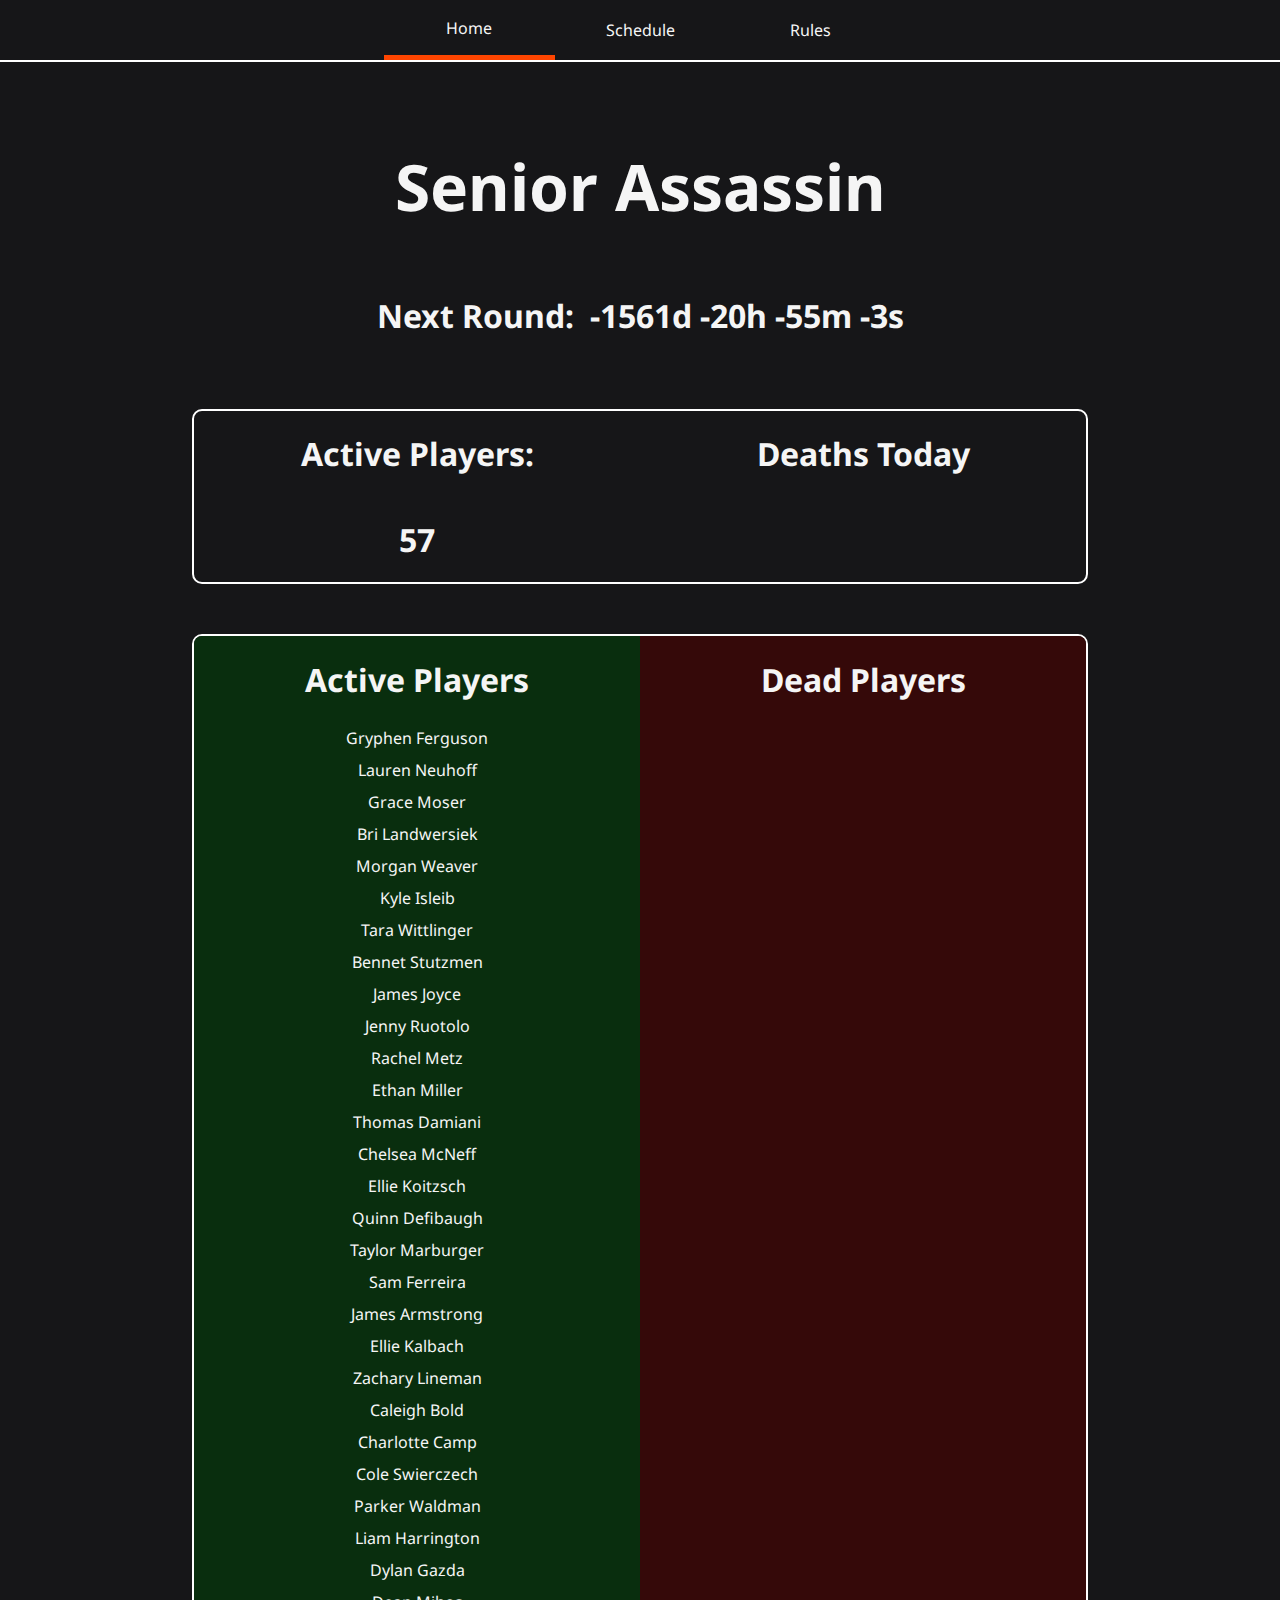
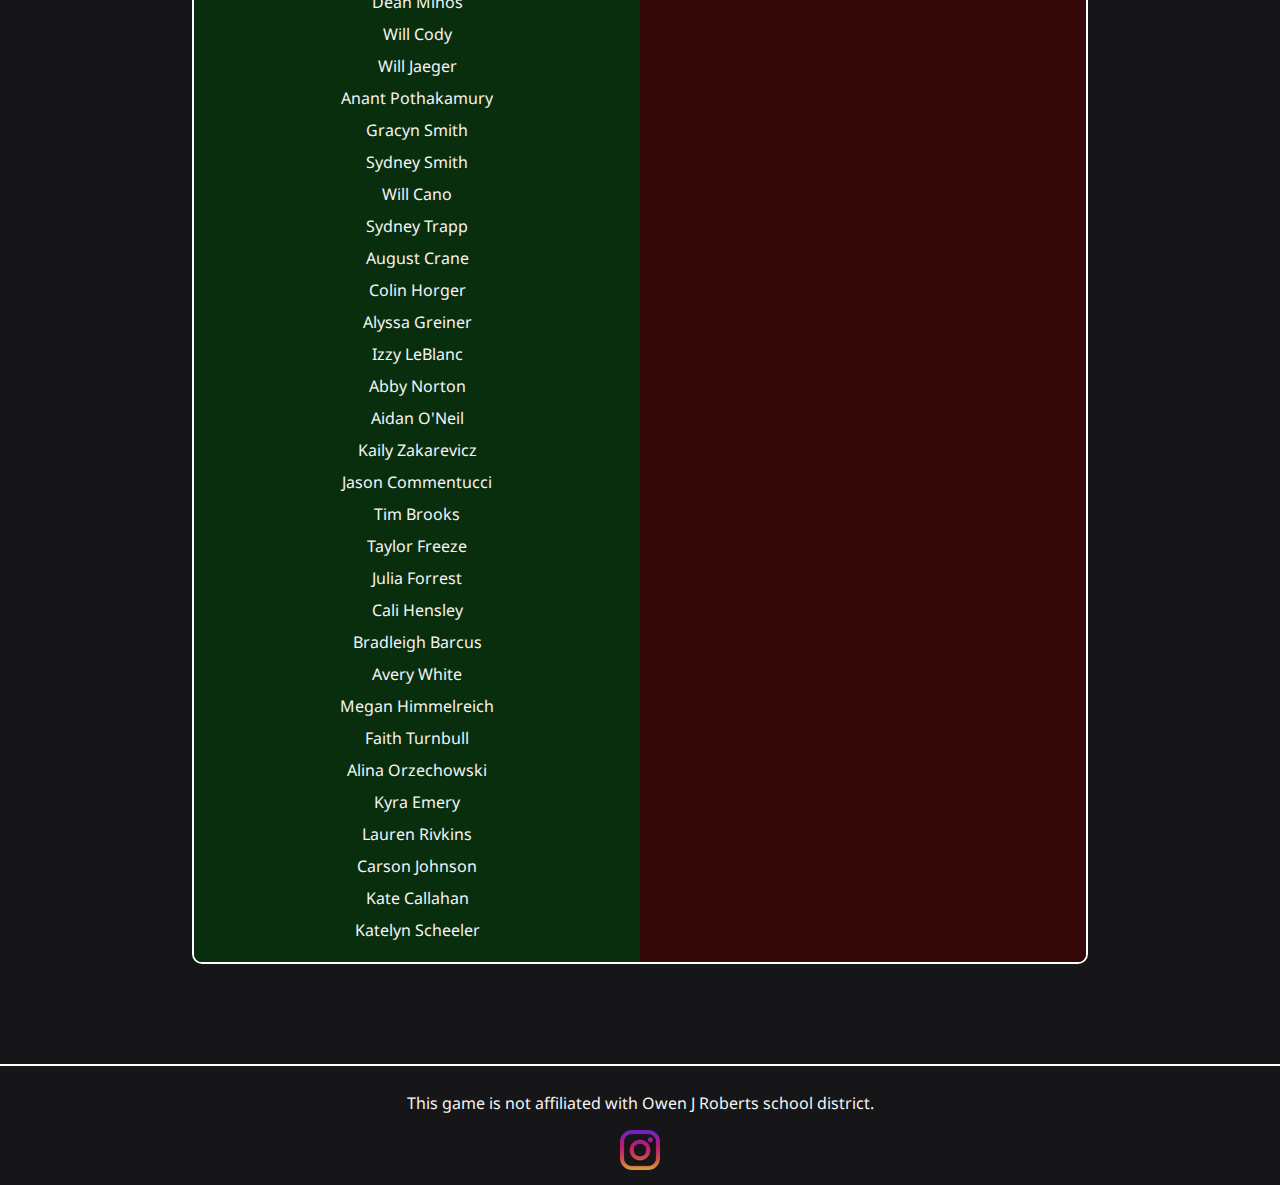
==== index.html @ a848a38d "changed up active player counter" ====
<!DOCTYPE html>
<html lang="en">
<head>
    <meta charset="UTF-8">
    <meta name="viewport" content="width=device-width, initial-scale=1.0">
    <title>Senior Assassin</title>
    <link rel="stylesheet" href="./style.css"></link>
    <link rel="preconnect" href="https://fonts.googleapis.com">
    <link rel="preconnect" href="https://fonts.gstatic.com" crossorigin>
    <link href="https://fonts.googleapis.com/css2?family=Noto+Sans:wght@700&display=swap" rel="stylesheet">
</head>
<body>

    <div class="menuContainer">
        <div class="menu">
            <a href="./index.html" class="menuButton selected">Home</a>
            <a href="./schedule.html" class="menuButton">Schedule</a>
            <a href="./rules.html" class="menuButton">Rules</a>
        </div>    
    </div>

    <h1 class="title">Senior Assassin</h1>
    <div class="timerContainer">
        <h1 class="timerText">Next Round: &nbsp;</h1>
        <h1 class="timerText" id="timer">00d 00h 00m 00s</h1>
    </div>
    

    <div class="playerContainer">
        <div class="playerBlock">
            <h1>Active Players:</h1>
            <h1 class="blockTitle" id="playerCounter"></h1>
        </div>
        <div class="playerBlock">
            <h1>Deaths Today</h1>
            <ul class="playerList" id="todayDeathList">
                
            </ul>
        </div>
    </div>

    <div class="playerContainer">
        <div class="playerBlock active">
            <h1 class="blockTitle">Active Players</h1>
            <ul class="playerList" id="alivePlayerList">

            </ul>
        </div>
        <div class="playerBlock dead">
            <h1 class="blockTitle">Dead Players</h1>
            <ul class="playerList" id="deadPlayerList">

            </ul>
        </div>
    </div>

    <div class="footer">
        <div class="playerBlock">
            <p>This game is not affiliated with Owen J Roberts school district.</p>
            <a href="https://www.instagram.com/2022_senior_assassin"><img src="./Assets/IGlogo.png" alt="Instagram" width="40vw"></a>
        </div>
    </div>
    <script src="./scripts.js"></script>
    <script src="./dbScript.js"></script>
</body>
</html>
---- style.css ----
*{
    box-sizing: border-box;
}

li{
    margin: 5px 0;
}


body{
    display: flex;
    flex-direction: column;
    align-items: center;
    background: rgb(22, 22, 24);
    color: whitesmoke;
    font-family: 'Noto Sans', sans-serif;
    margin: 0;
    padding-top: 100px;
    box-sizing: border-box;
}

.title{
    font-size: 4em;
}

.menuContainer{
    background: rgb(22, 22, 24);
    display: flex;
    justify-content: center;
    position: fixed;
    top: 0;
    left: 0;
    width: 100%;
    border-bottom: 2px white solid;
}

.menu{
    width: 40%;
    height: 60px;
    display: flex;
    align-items: center;
    justify-content: center;
}

.menuButton{
    display: flex;
    justify-content: center;
    align-items: center;
    flex: 1;
    text-decoration: none;
    text-align: center;
    color: whitesmoke;
    height: 100%;
}

.timerContainer{
    display: flex;
    flex-direction: row;
}

.selected{
    border-bottom: 5px orangered solid;
}

.playerContainer{
    margin-top: 50px;
    display: flex;
    flex-direction: row;
    width: 70%;
    border-radius: 10px;
    overflow: hidden;
    border: white solid 2px;
    justify-content: center;
}

.single{
    width: 40%;
}

.playerBlock{
    display: flex;
    flex-direction: column;
    align-items: center;
    flex: 1;
}

.playerList{
    display: flex;
    flex-direction: column;
    list-style-type: none;
    padding: 0;
    align-items: center;
    margin-top: 0;
}

.active{
    background-color: rgb(9, 46, 14);
}
.dead{
    background-color: rgb(53, 9, 9);
}

.footer{
    margin-top: 100px;
    padding: 10px 0;
    width: 100%;
    border-top: 2px white solid;
}

.rulesDoc{
    width: 100%;
    height: 80vh;
}


/* Calendar page style */
.schedule{
    border: whitesmoke 2px solid;
    border-collapse: collapse;
}

td, th{
    border: 2px whitesmoke solid;
    width: 10vw;
    height: 10vw;
    text-align: left;
    vertical-align: top;
}

.calendarNum{
    top: 0;
    left: 0;
    margin: 0;
}

.scheduleEvent{
    margin-left: 20px;
    list-style-type: none;
}

.eventList{
    padding: 0;
}

.endGameDay{
    background-color: red;
}

.offDay{
    background-color: yellowgreen;
}

.purgeDay{
    background-color: purple;
}

.weekOneDay{
    background-color: blue;
}

.weekTwoDay{
    background-color: goldenrod;
}

.weekThreeDay{
    background-color: indianred;
}

.weekFourDay{
    background-color: lightseagreen;
}

.weekFiveDay{
    background-color: orchid;
}

/* mobile device CSS changse*/
@media (max-width: 800px){
    .menu{
        width: 100%;
    }

    .title{
        text-align: center;
    }

    .timerContainer{
        flex-direction: column;
    }

    .timerText{
        text-align: center;
    }

    .blockTitle{
        text-align: center;
    }

    .footer{
        padding: 0 30px;
    }
}
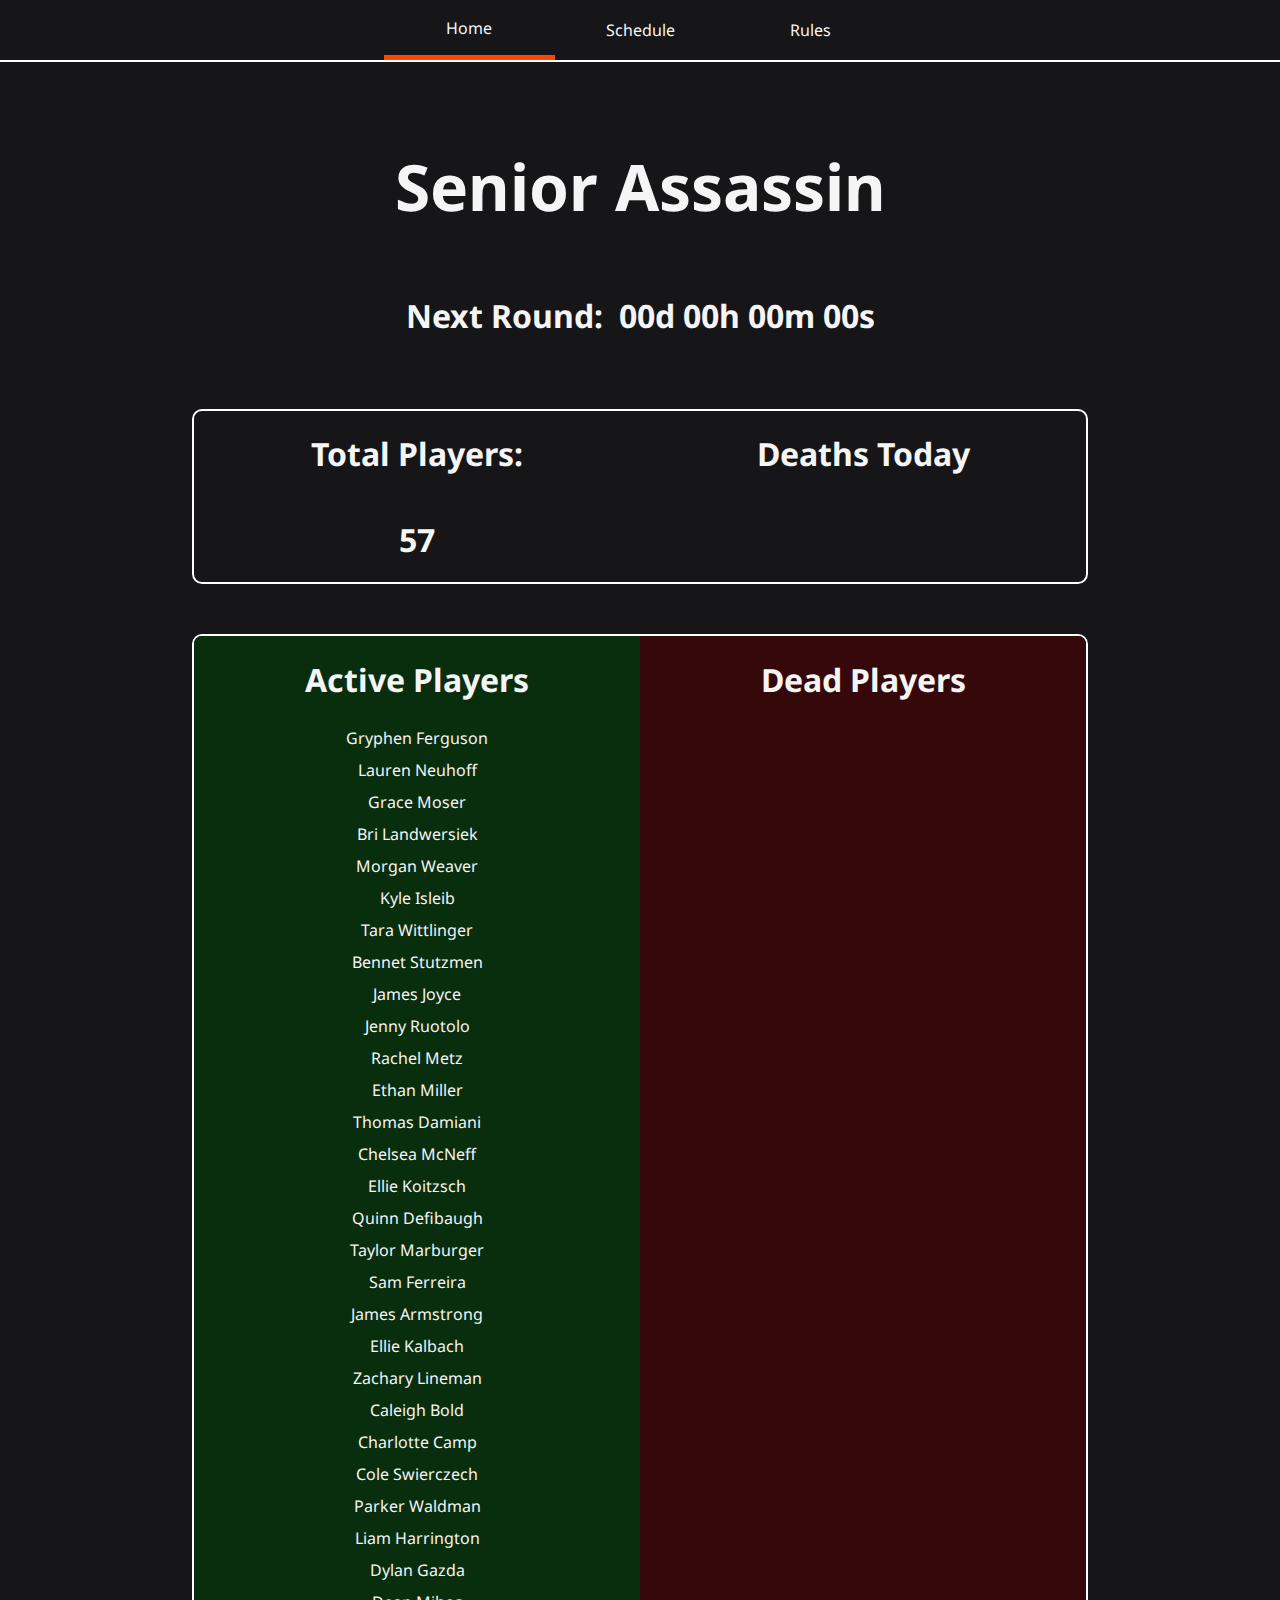
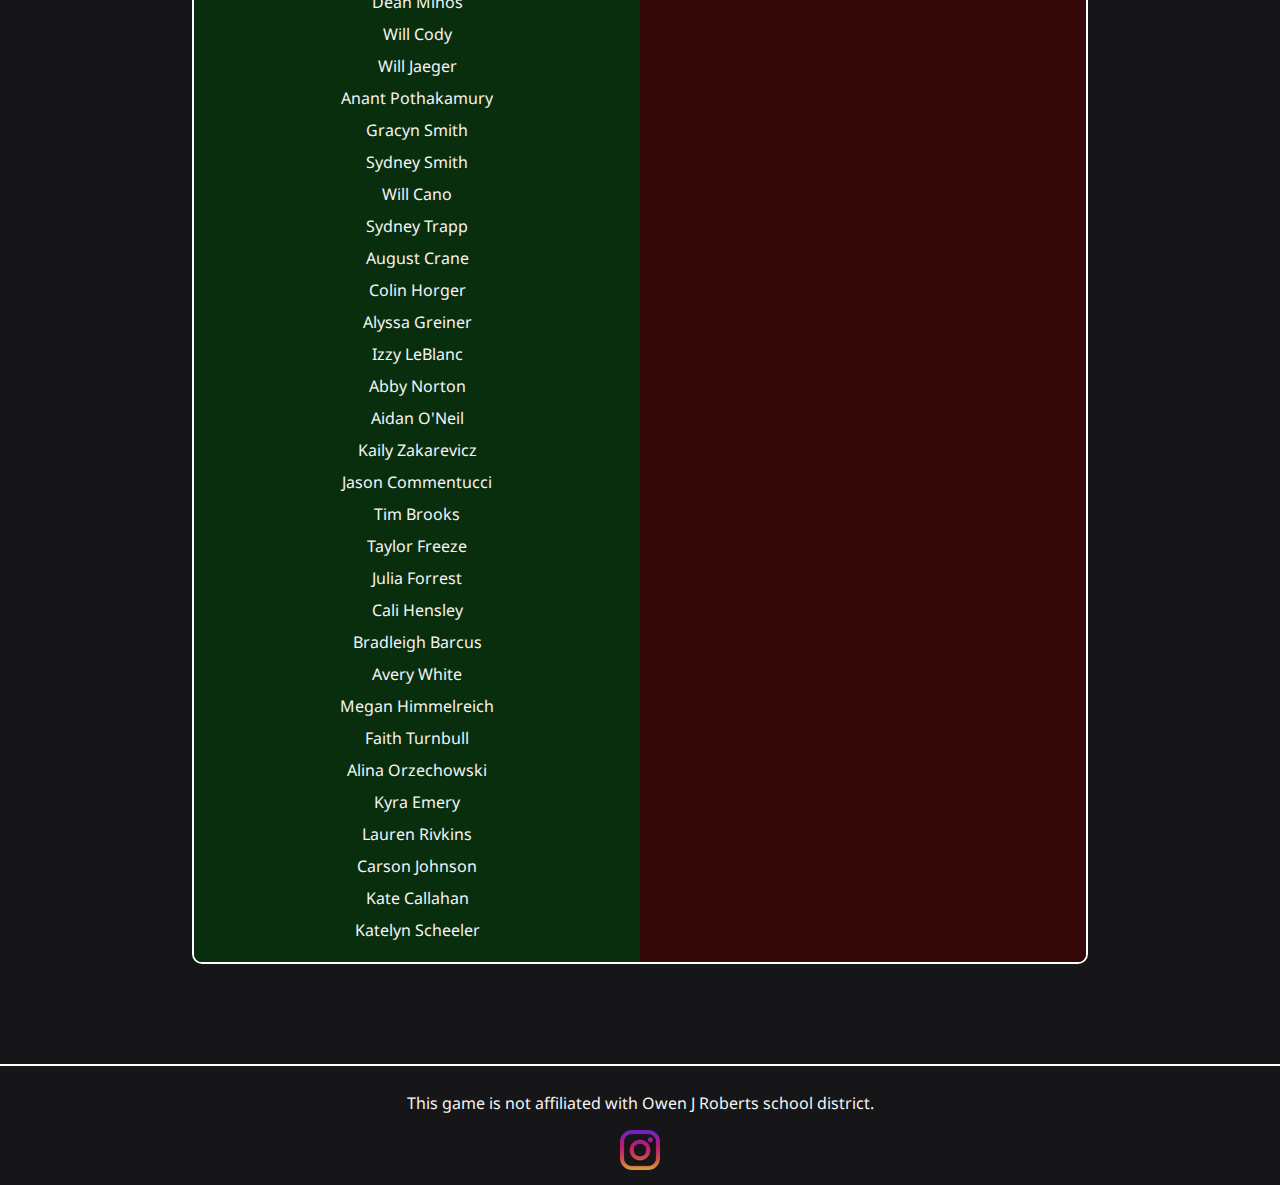
==== commit 5fb9da37: "just an update to the headers" ====
--- a/index.html
+++ b/index.html
@@ -28,7 +28,7 @@
 
     <div class="playerContainer">
         <div class="playerBlock">
-            <h1>Active Players:</h1>
+            <h1>Total Players:</h1>
             <h1 class="blockTitle" id="playerCounter"></h1>
         </div>
         <div class="playerBlock">
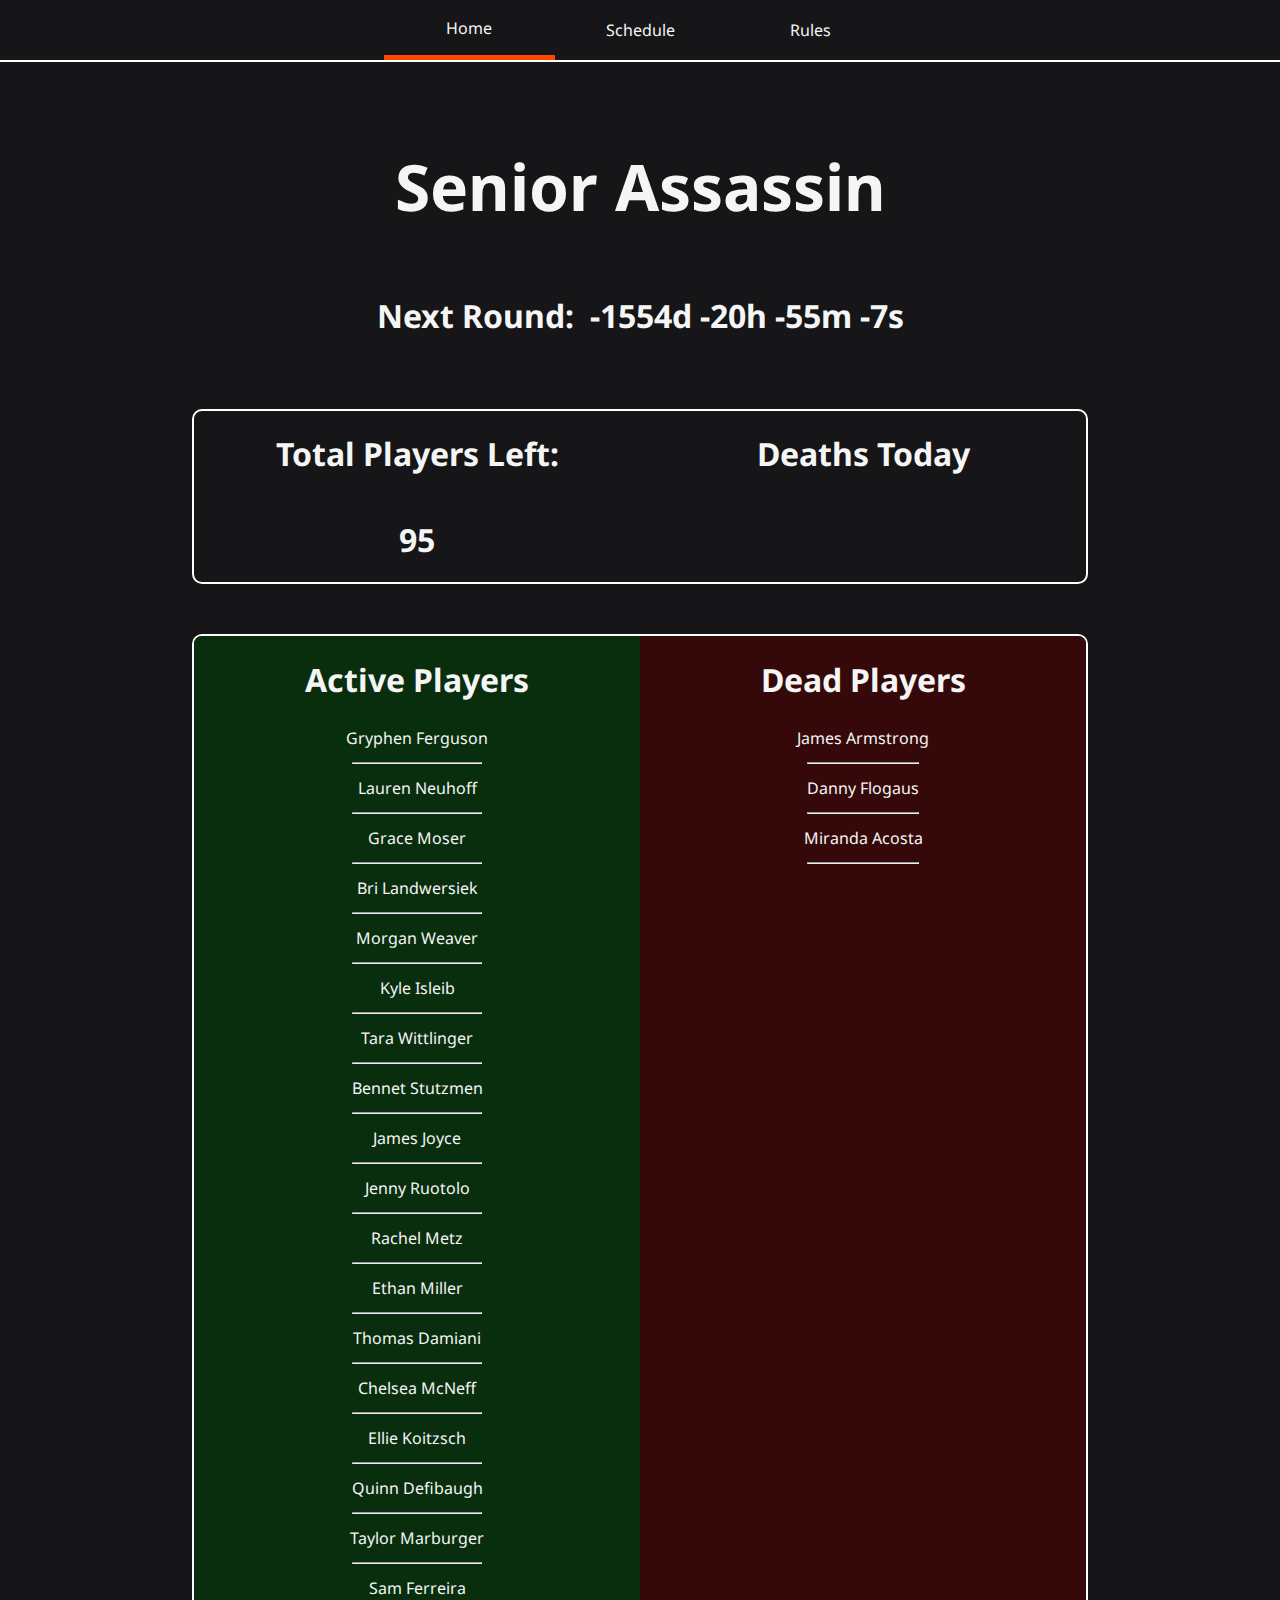
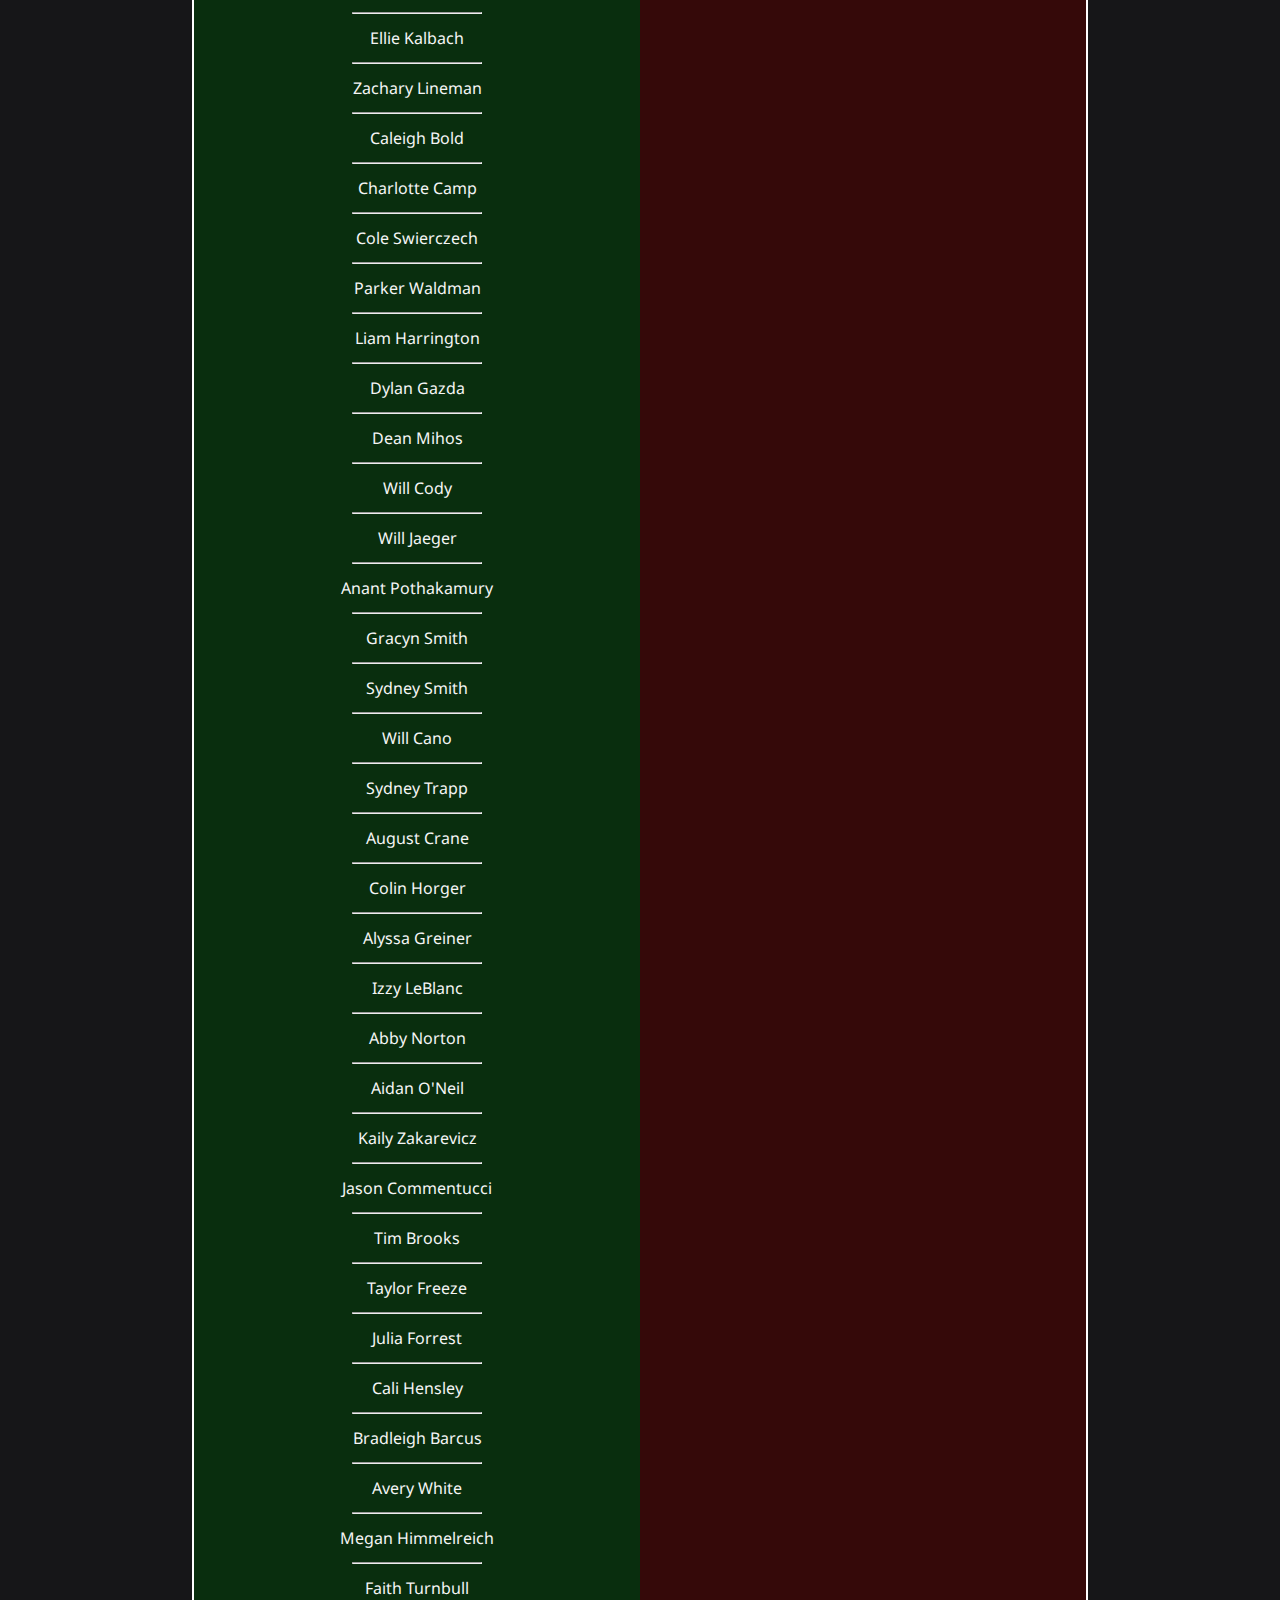
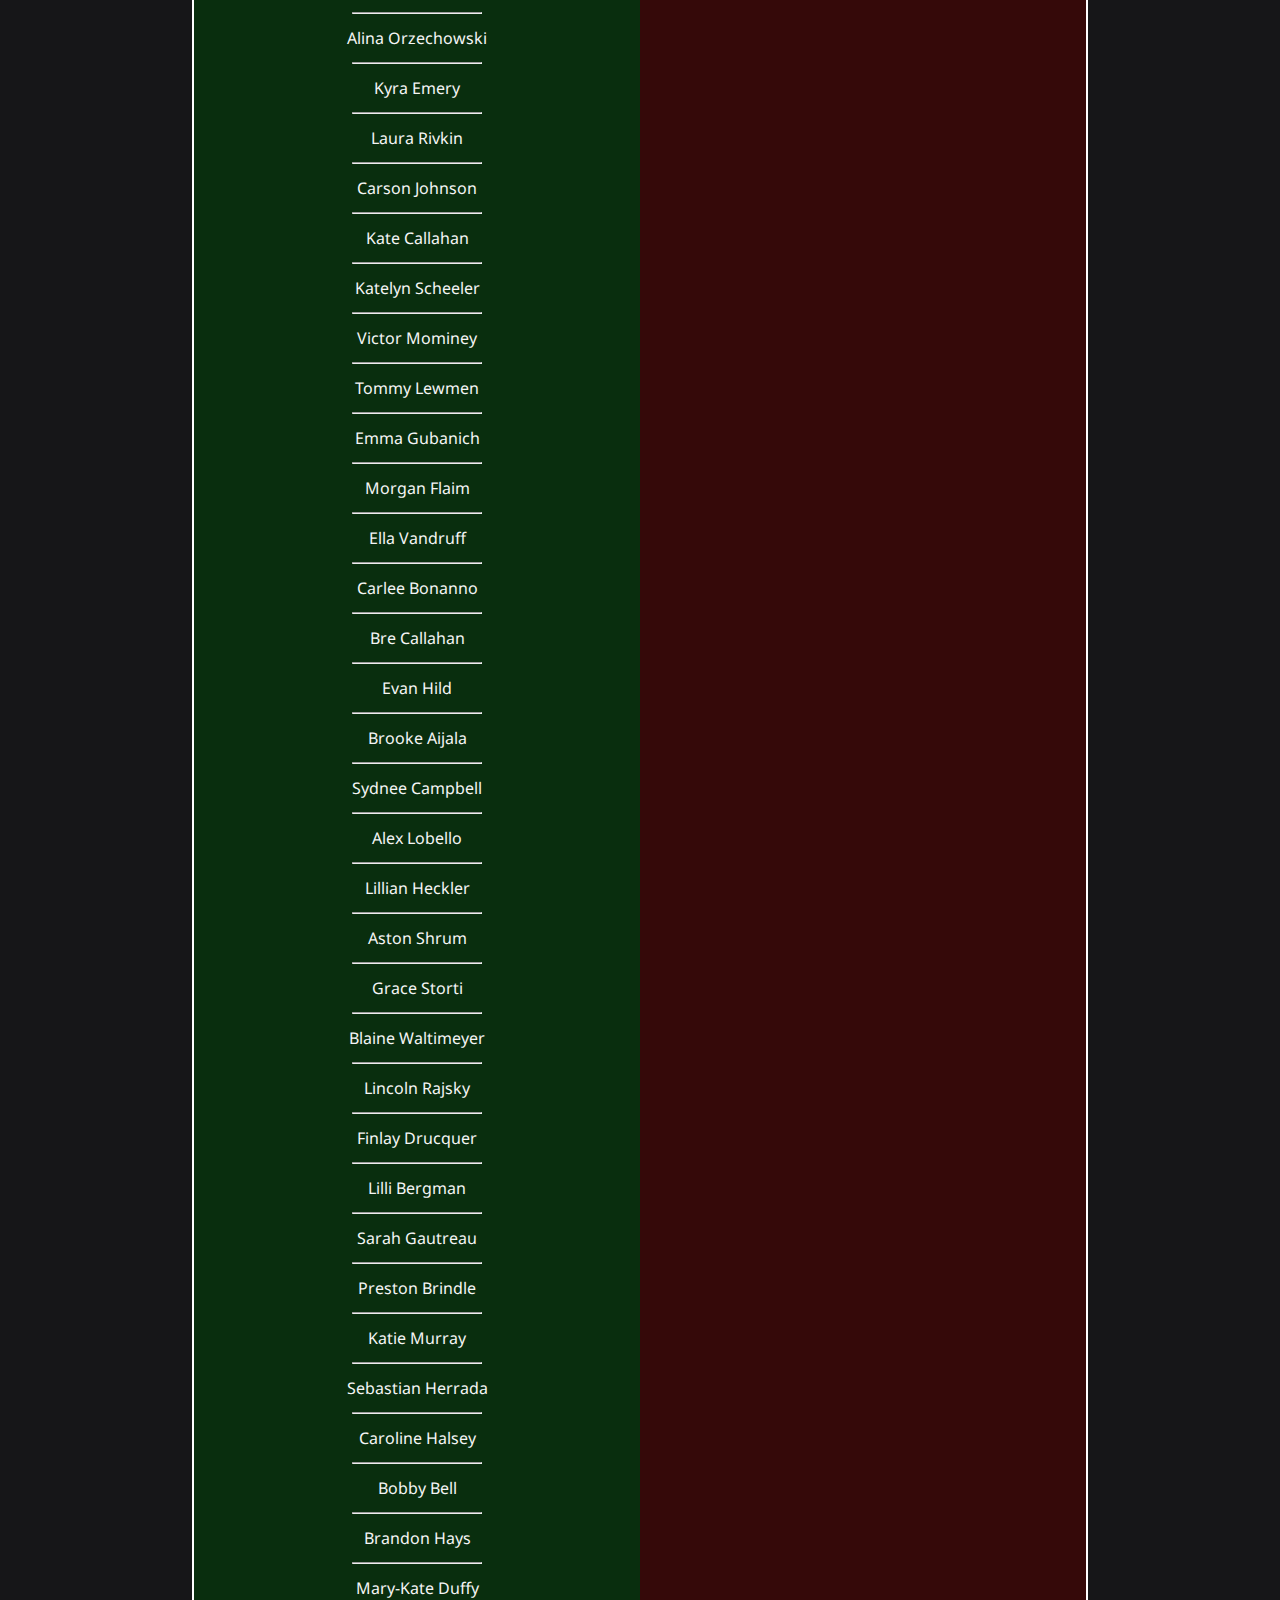
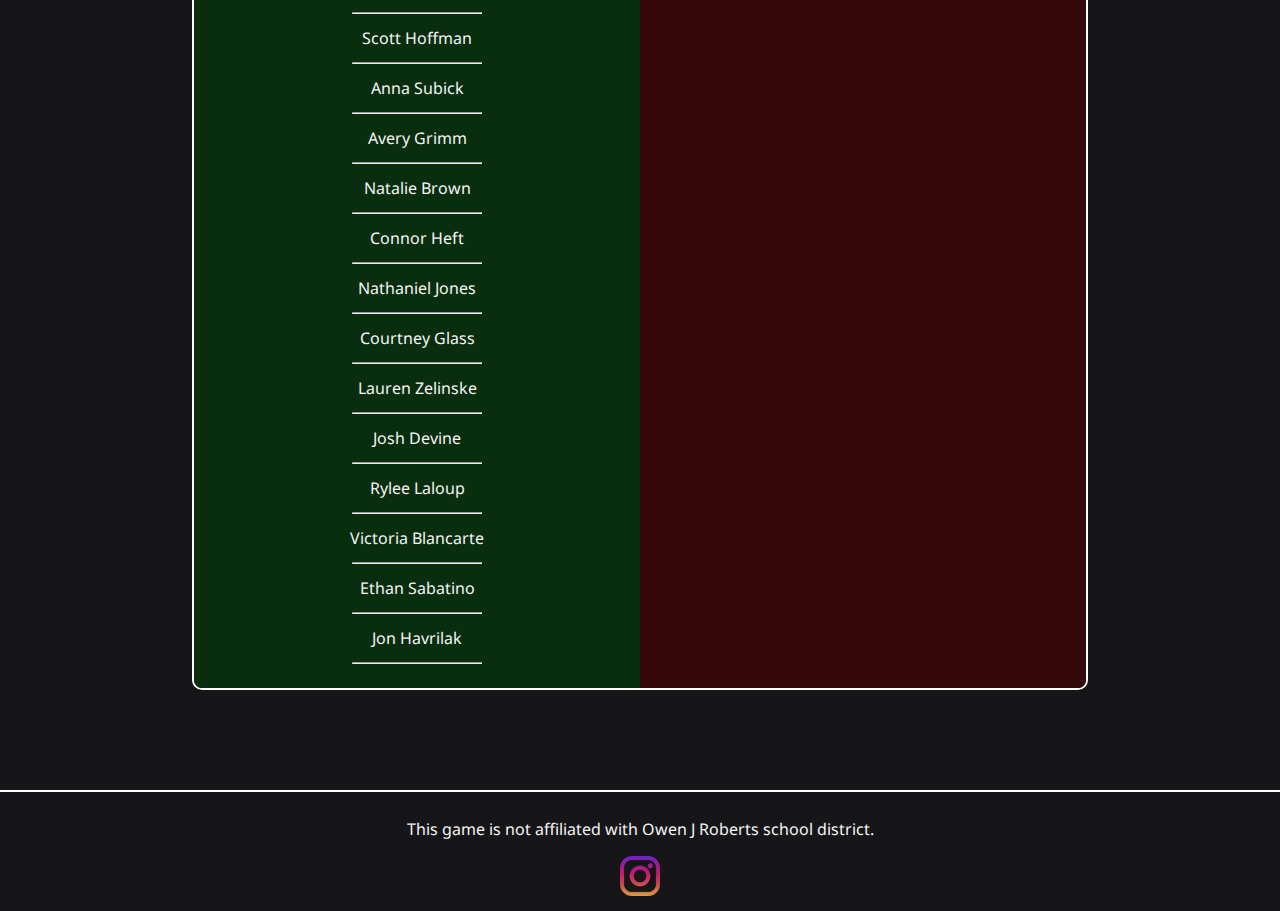
==== commit e5fc5ec3: "Update index.html" ====
--- a/index.html
+++ b/index.html
@@ -28,7 +28,7 @@
 
     <div class="playerContainer">
         <div class="playerBlock">
-            <h1>Total Players:</h1>
+            <h1>Total Players Left:</h1>
             <h1 class="blockTitle" id="playerCounter"></h1>
         </div>
         <div class="playerBlock">
@@ -63,4 +63,4 @@
     <script src="./scripts.js"></script>
     <script src="./dbScript.js"></script>
 </body>
-</html>+</html>
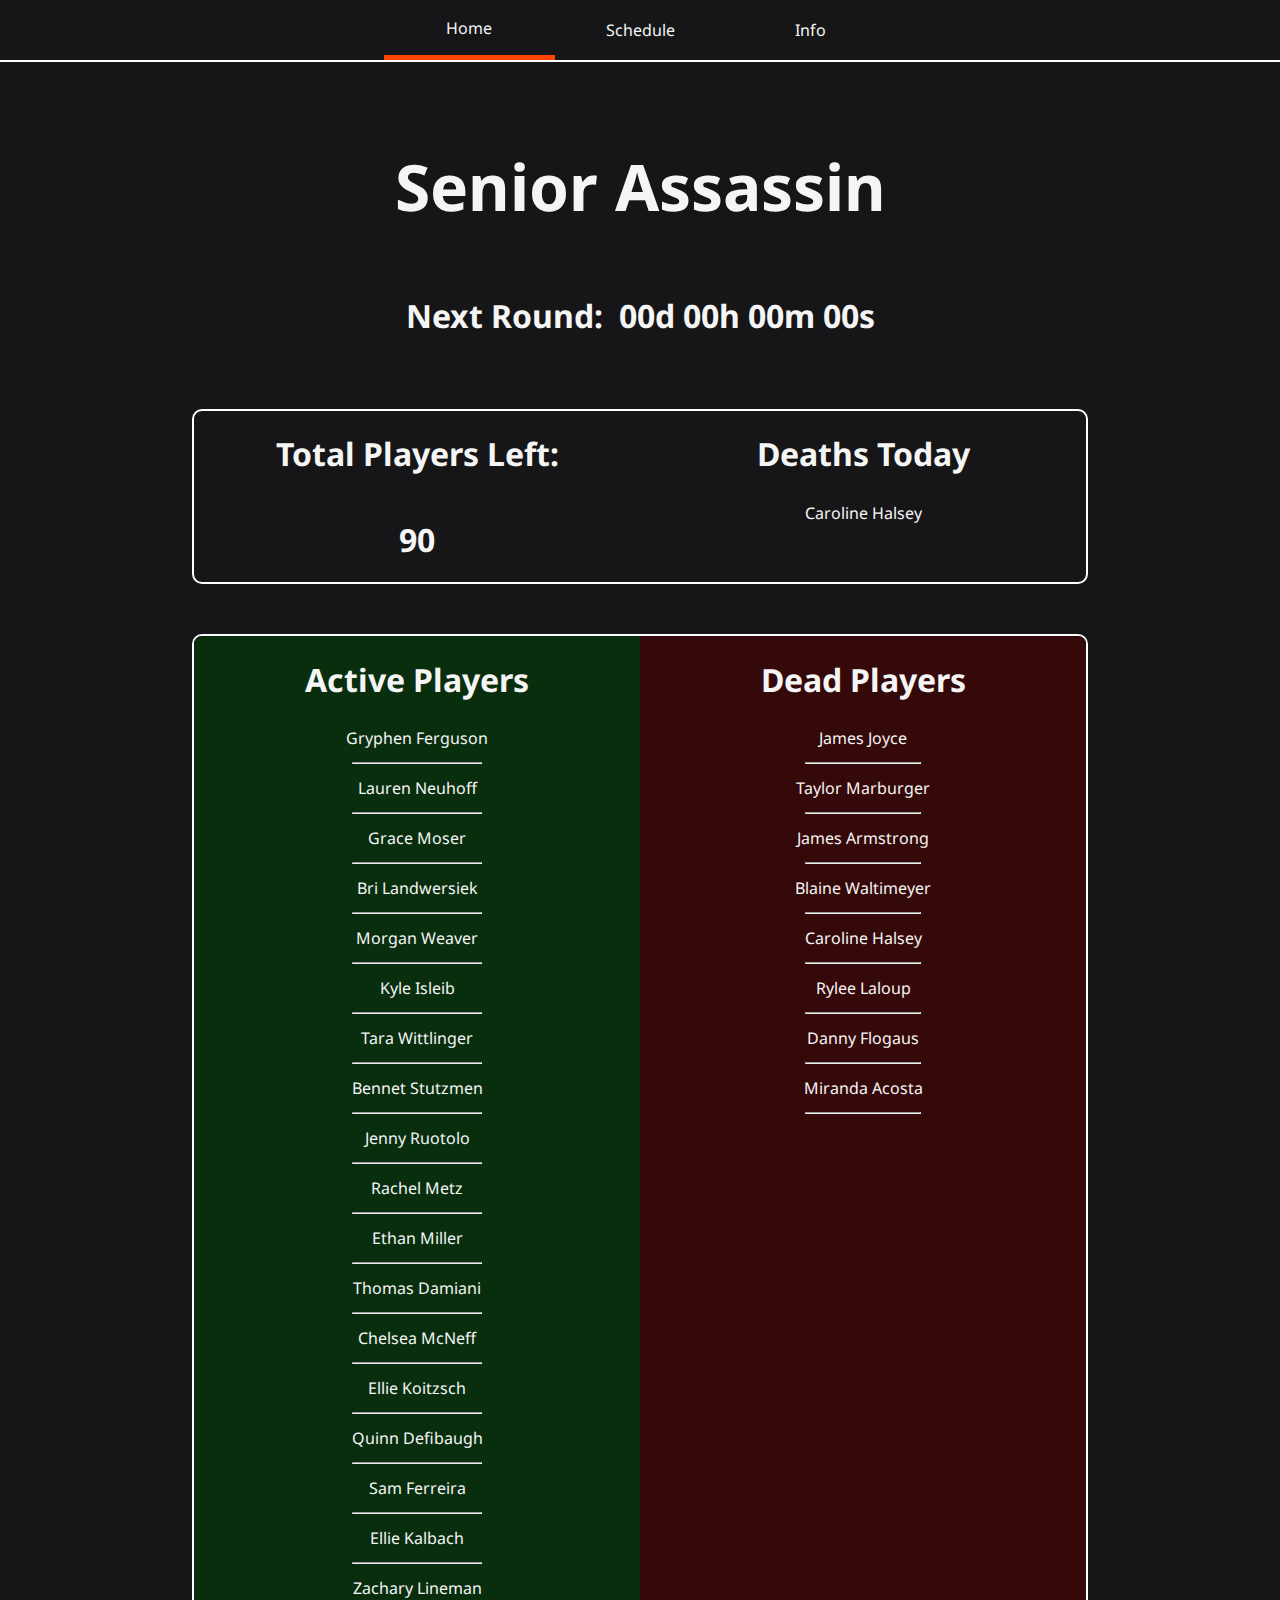
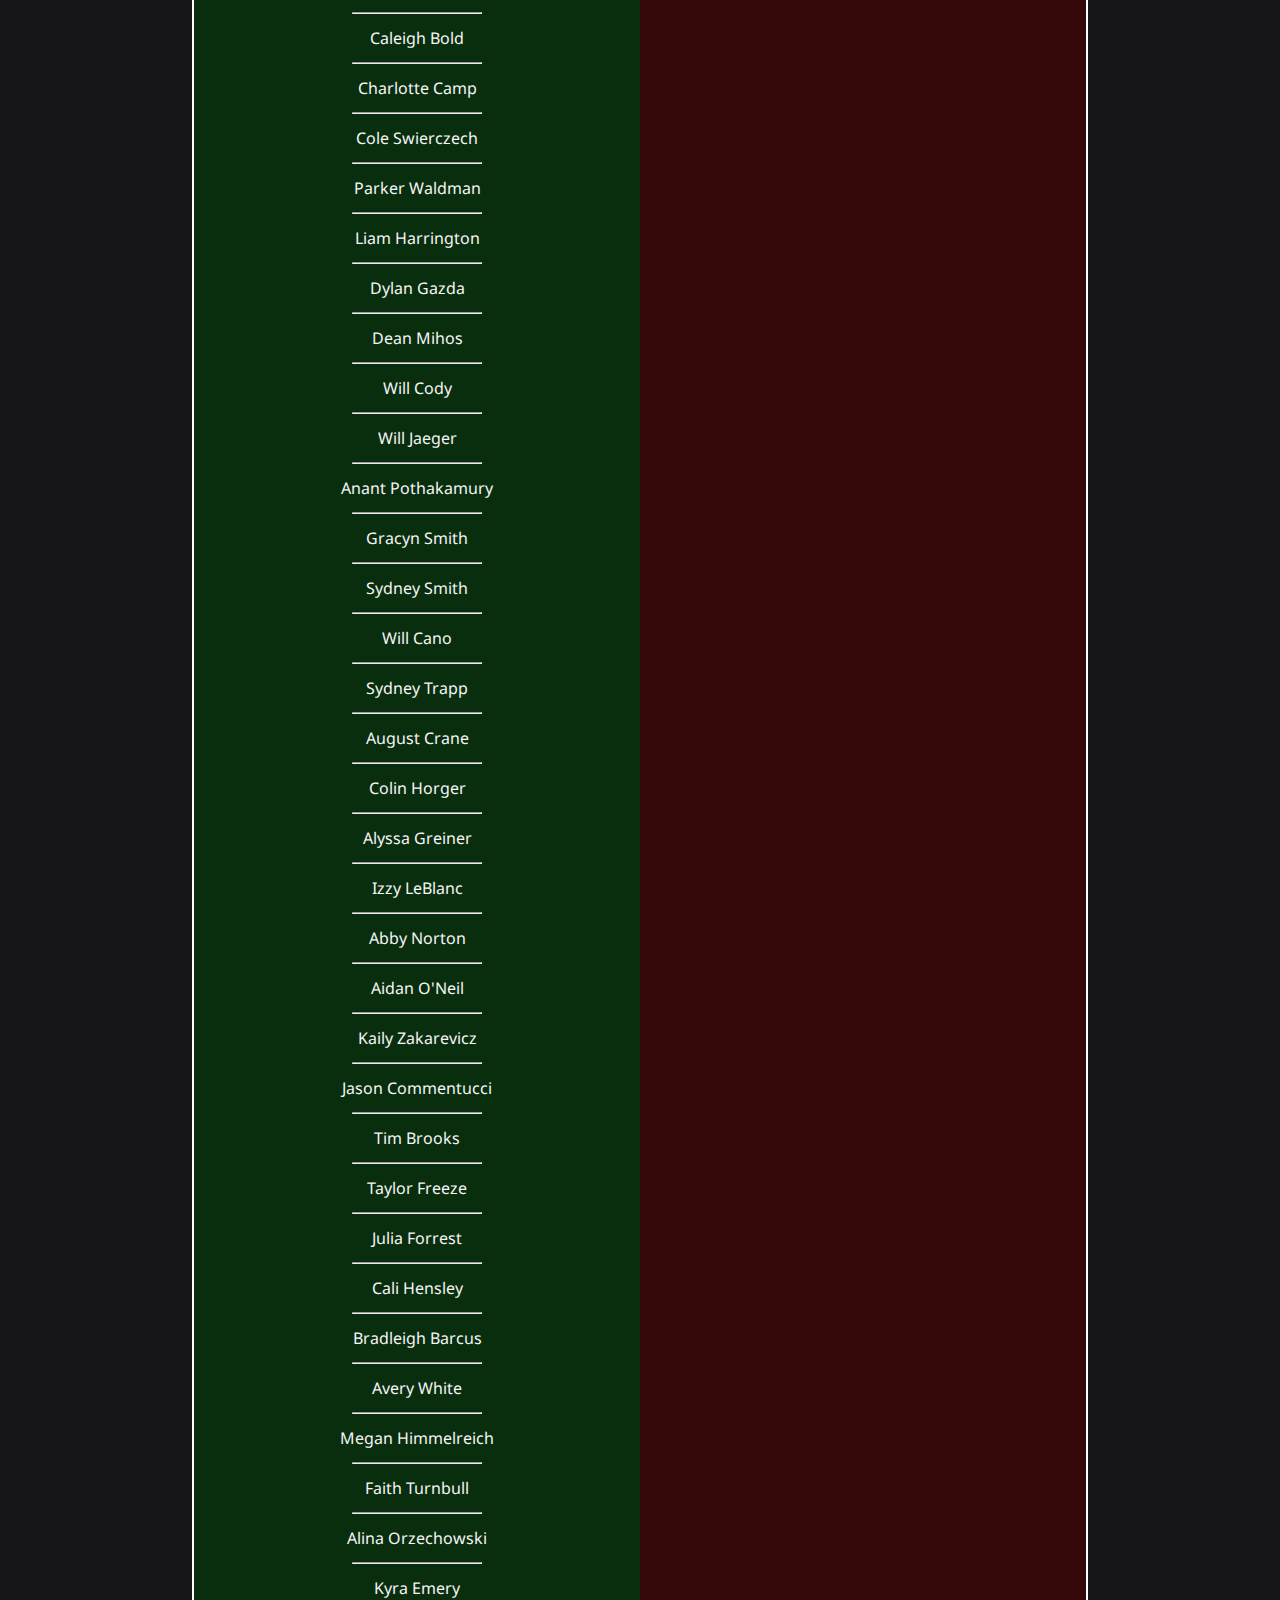
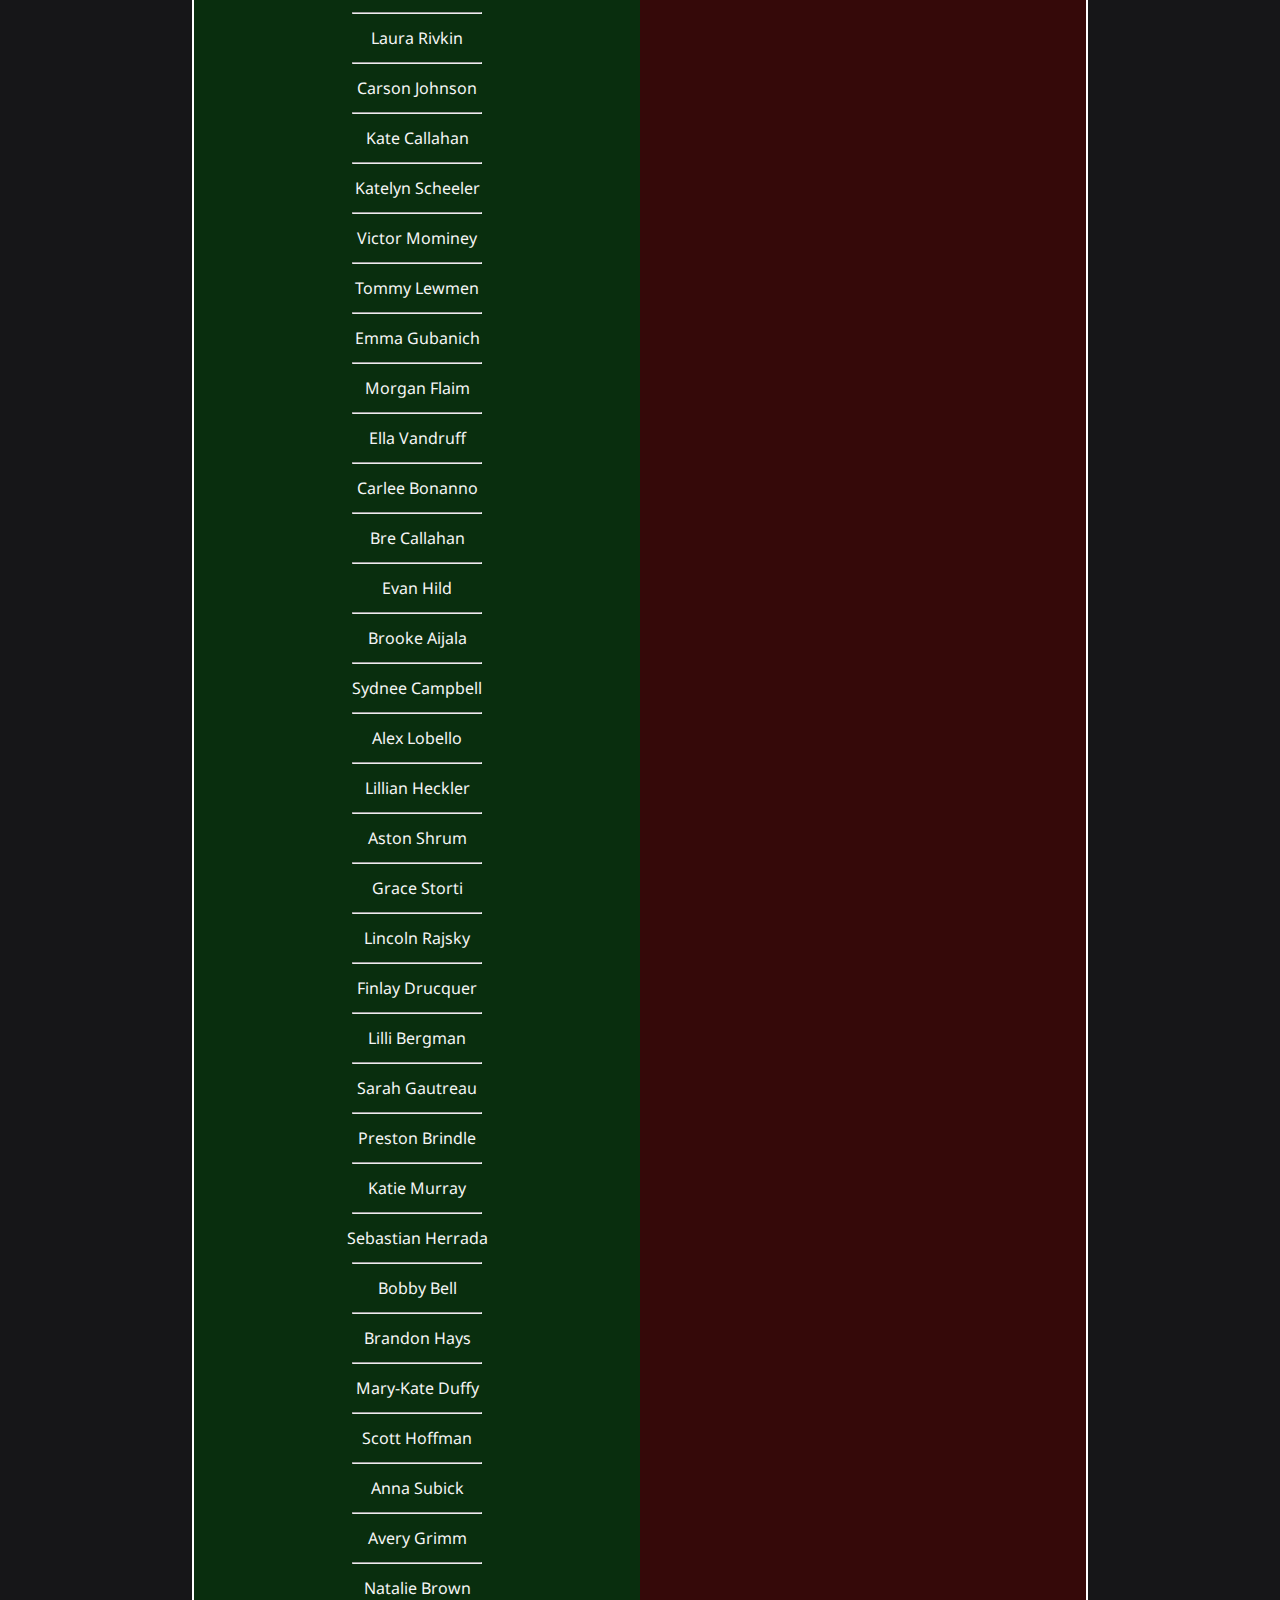
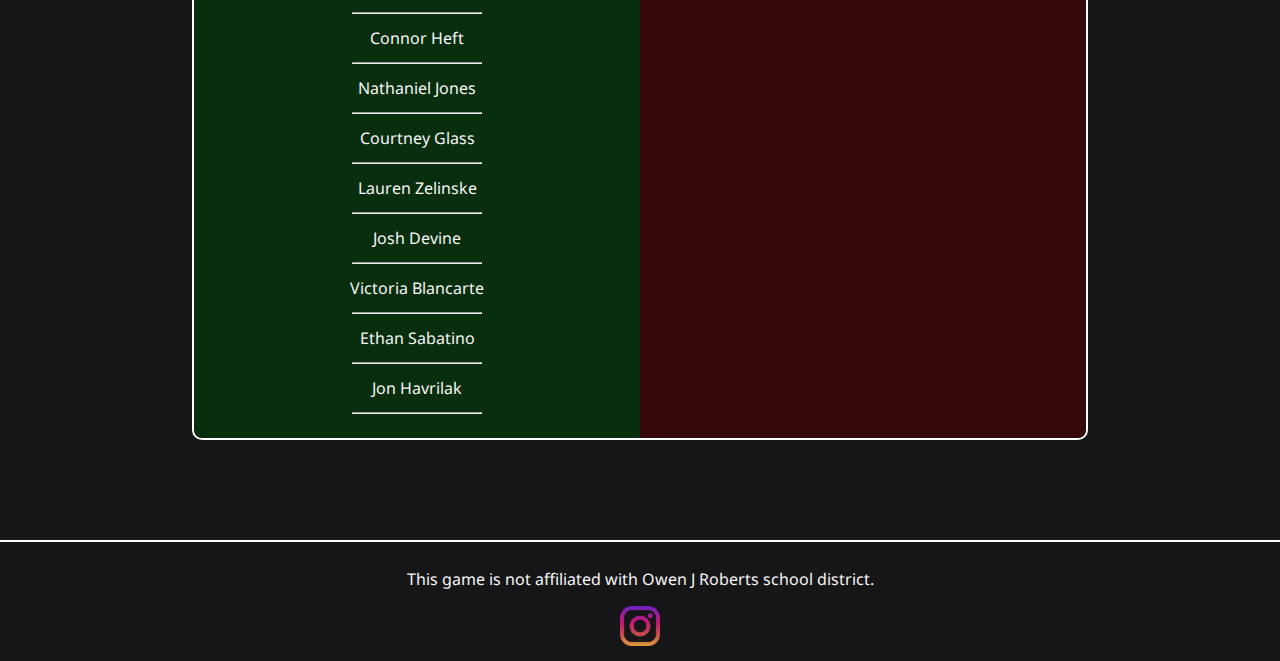
==== commit 52c3d0a6: "FAQs section addition and styles" ====
--- a/index.html
+++ b/index.html
@@ -15,7 +15,7 @@
         <div class="menu">
             <a href="./index.html" class="menuButton selected">Home</a>
             <a href="./schedule.html" class="menuButton">Schedule</a>
-            <a href="./rules.html" class="menuButton">Rules</a>
+            <a href="./rules.html" class="menuButton">Info</a>
         </div>    
     </div>
 
--- a/style.css
+++ b/style.css
@@ -84,6 +84,11 @@
     flex: 1;
 }
 
+.faq{
+    align-items: baseline;
+    width: 80%;
+}
+
 .playerList{
     display: flex;
     flex-direction: column;
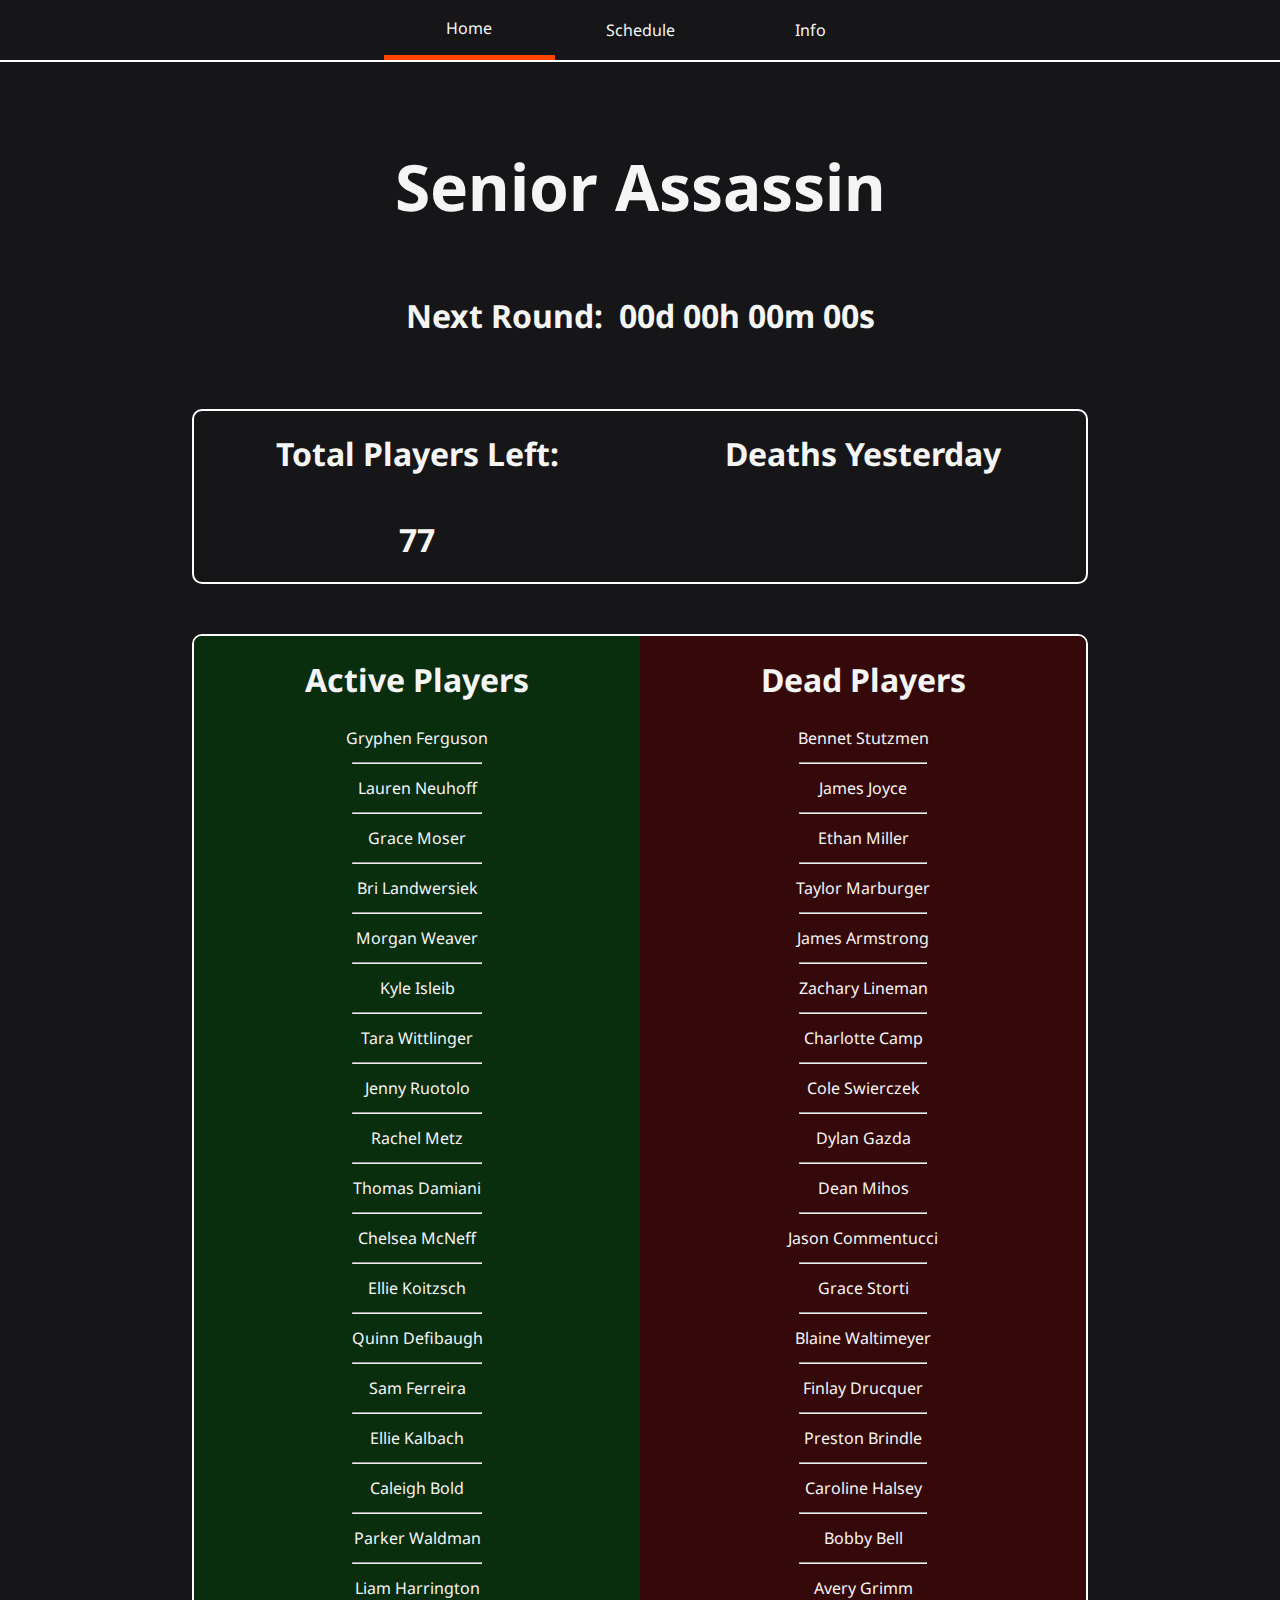
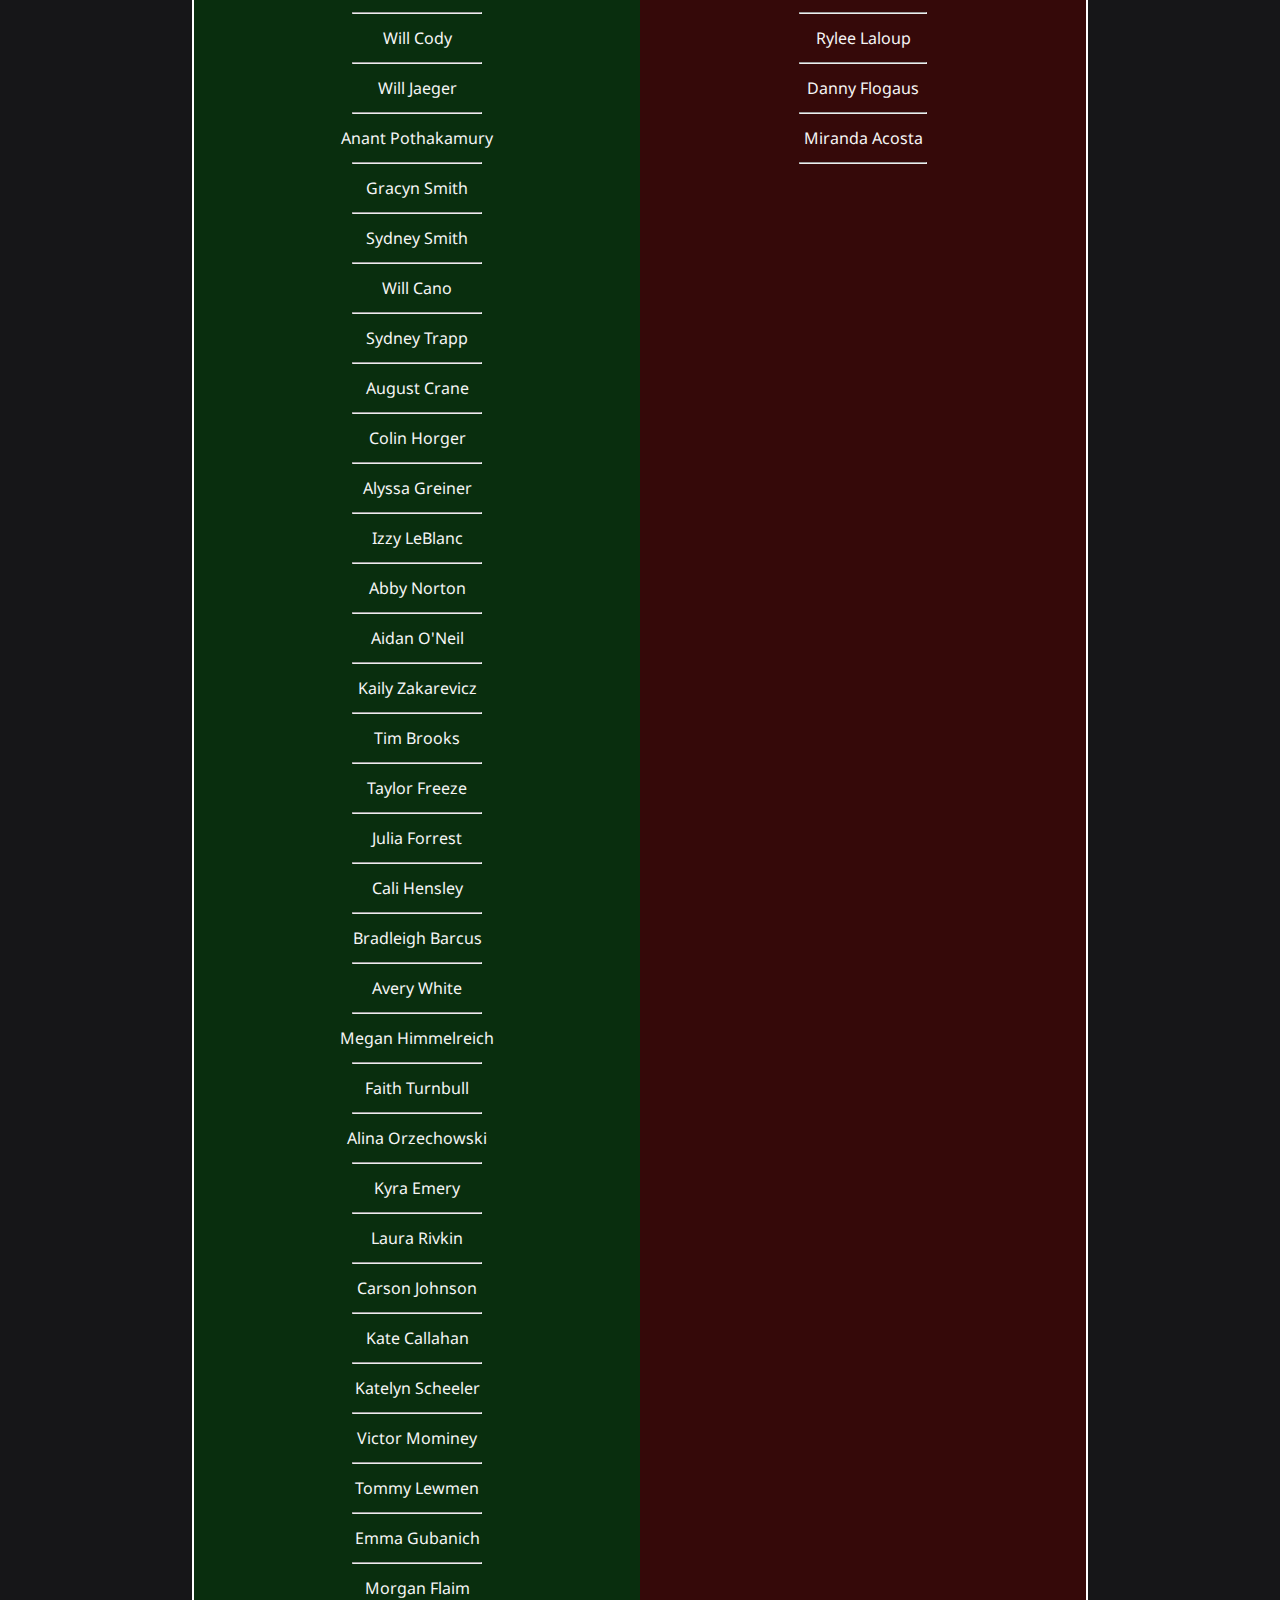
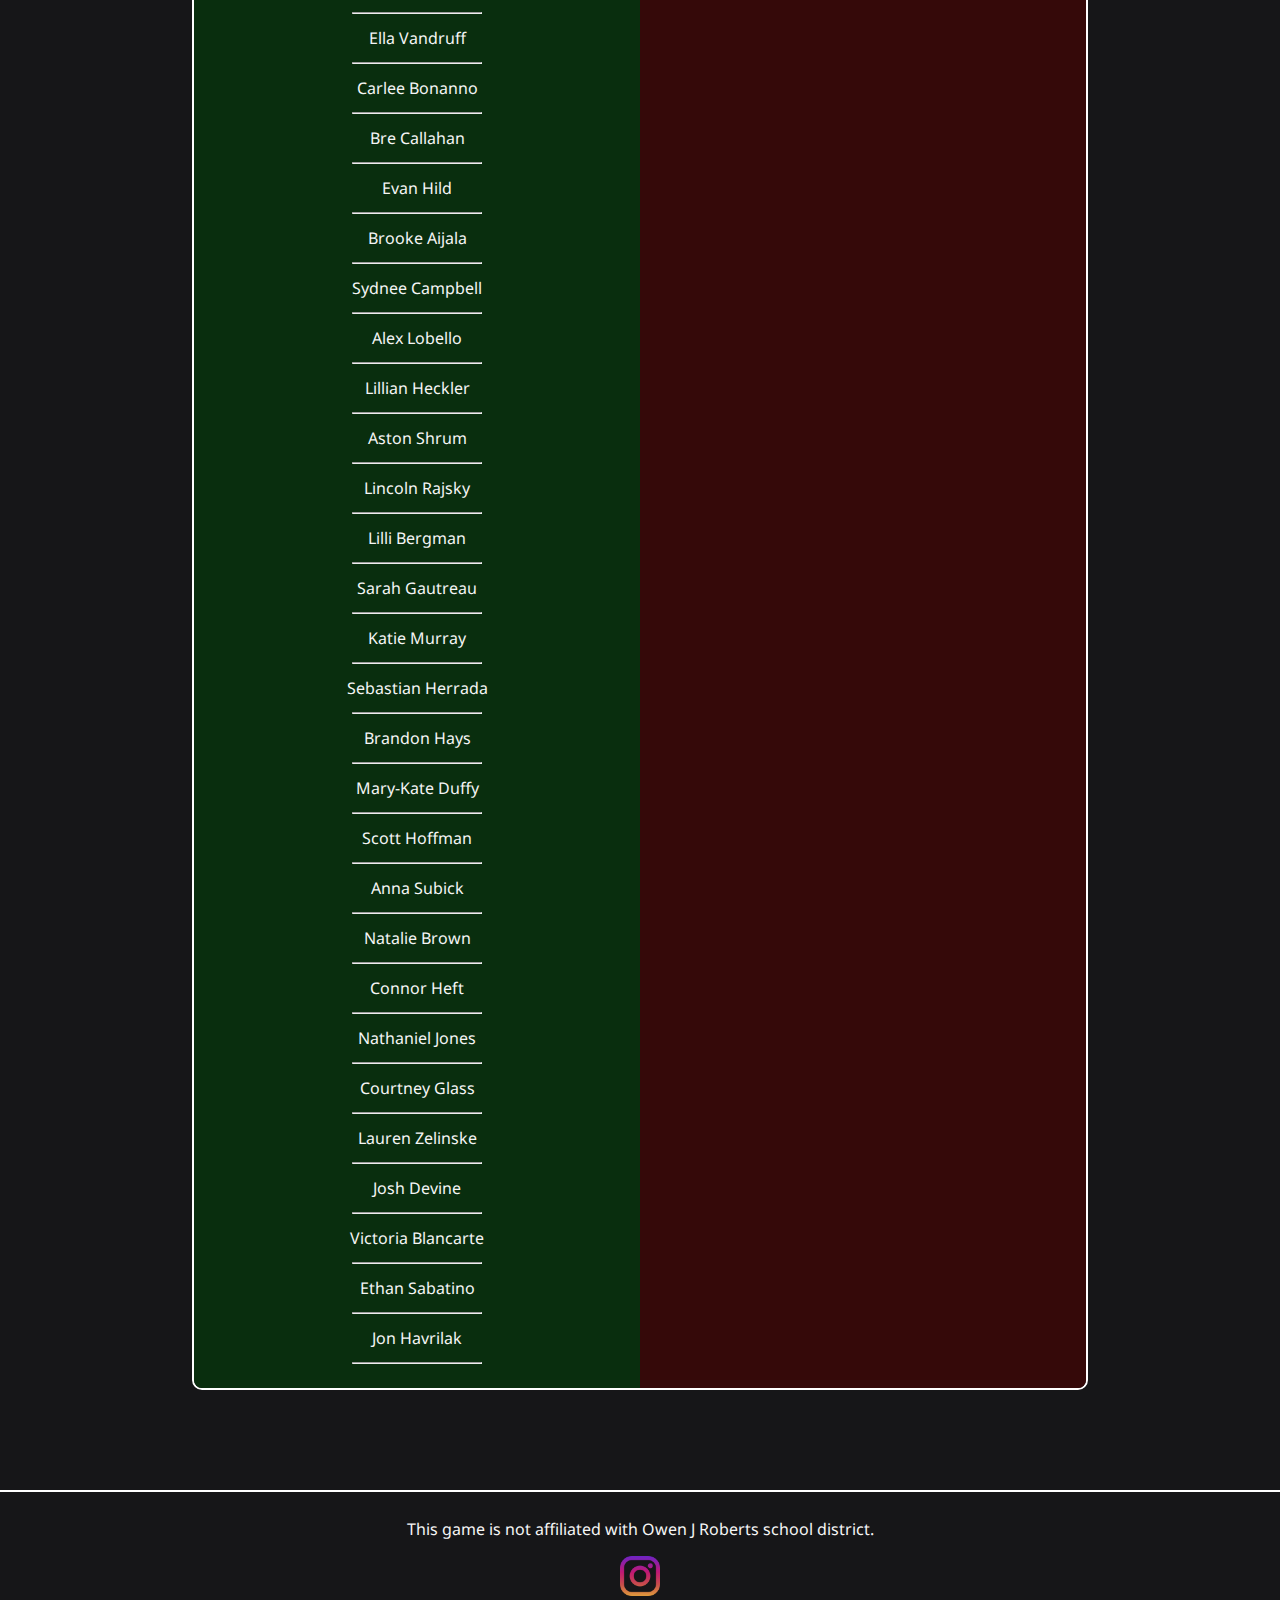
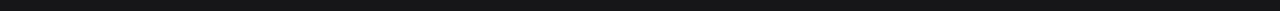
==== commit e78b0458: "Update index.html" ====
--- a/index.html
+++ b/index.html
@@ -32,7 +32,7 @@
             <h1 class="blockTitle" id="playerCounter"></h1>
         </div>
         <div class="playerBlock">
-            <h1>Deaths Today</h1>
+            <h1>Deaths Yesterday</h1>
             <ul class="playerList" id="todayDeathList">
                 
             </ul>
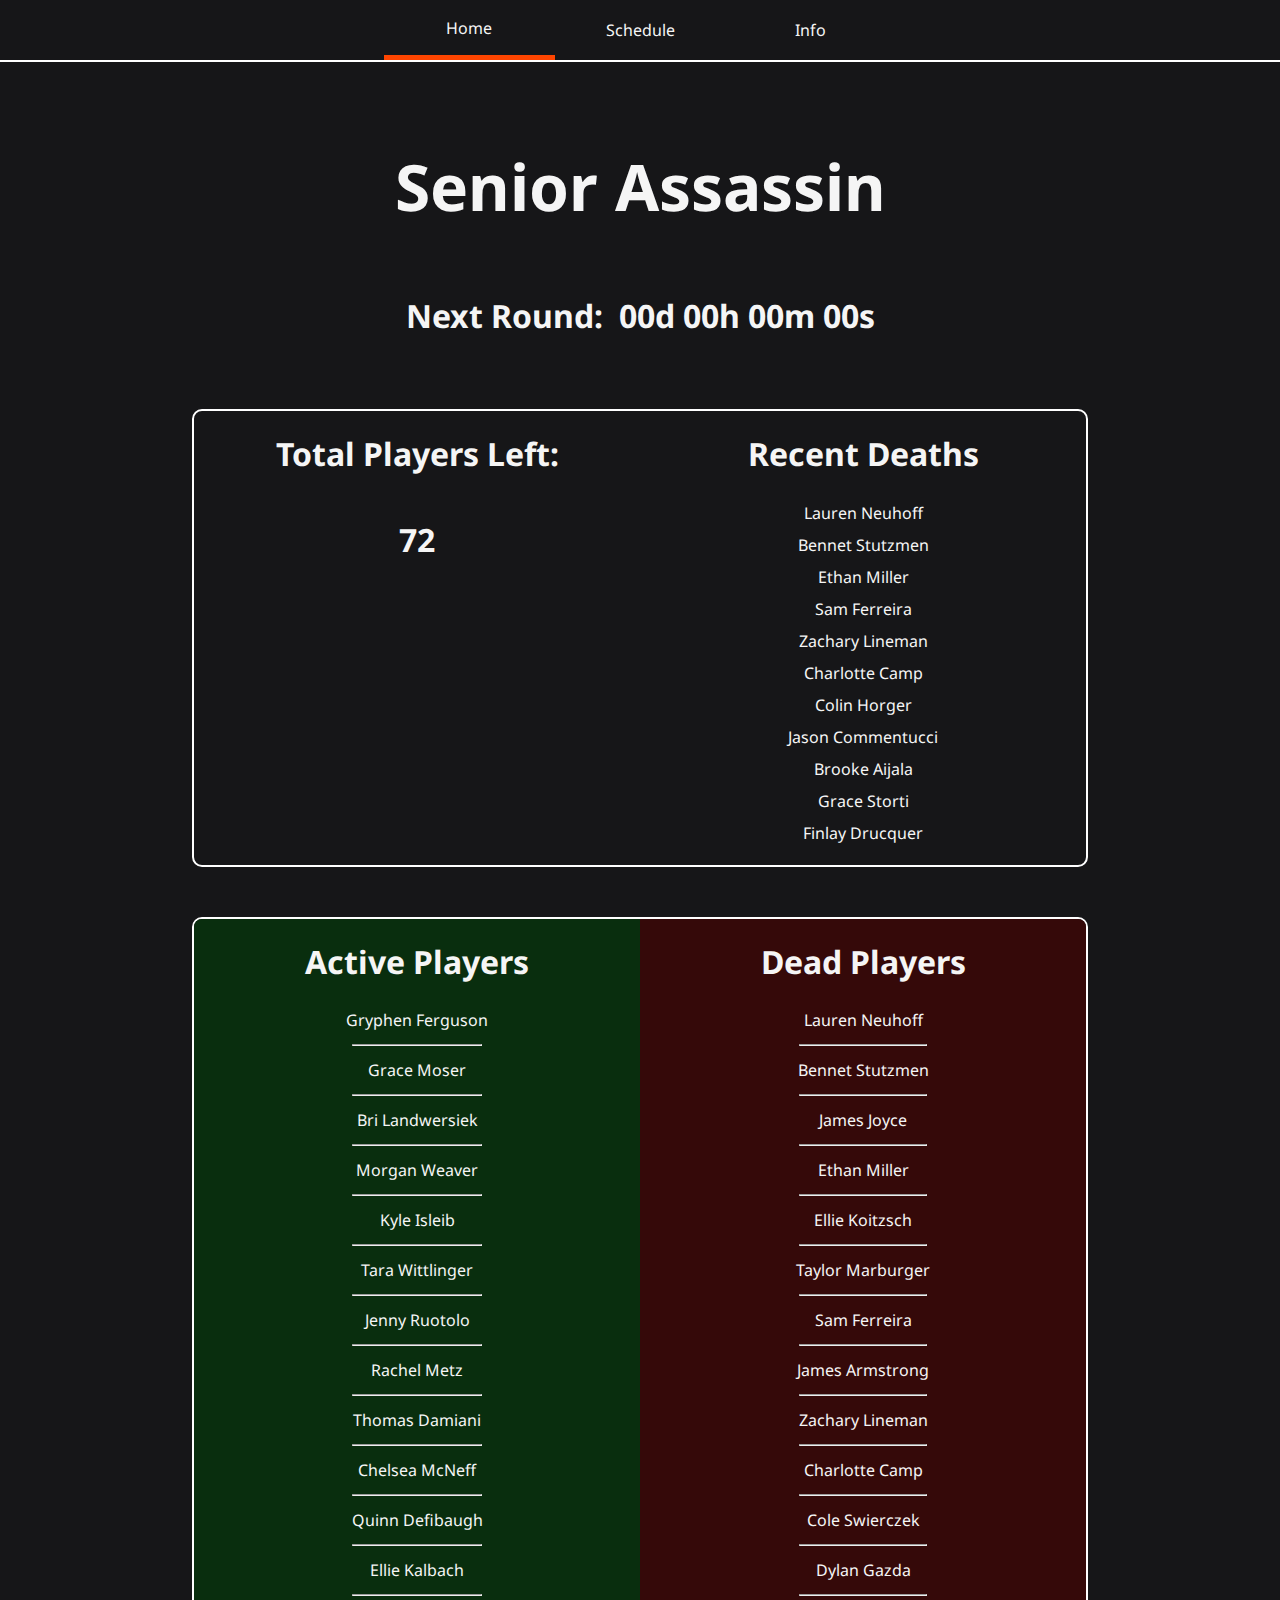
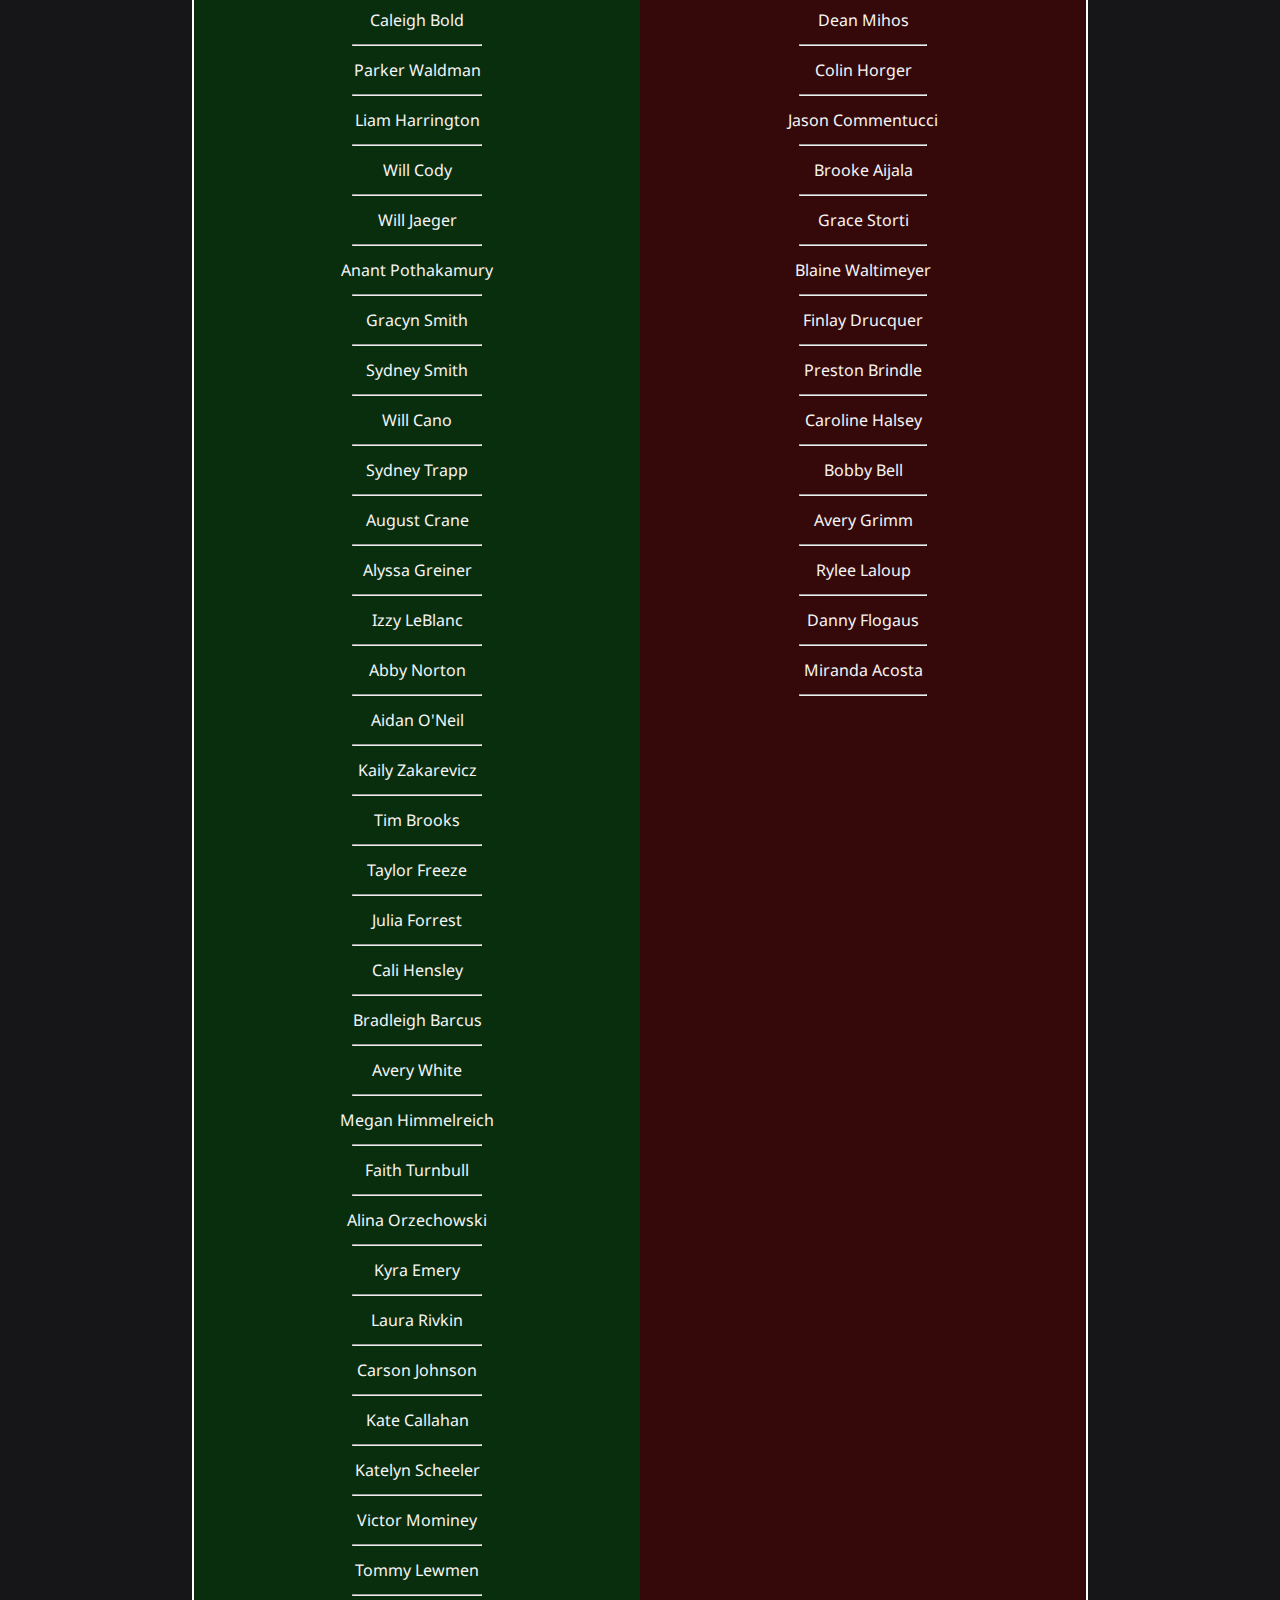
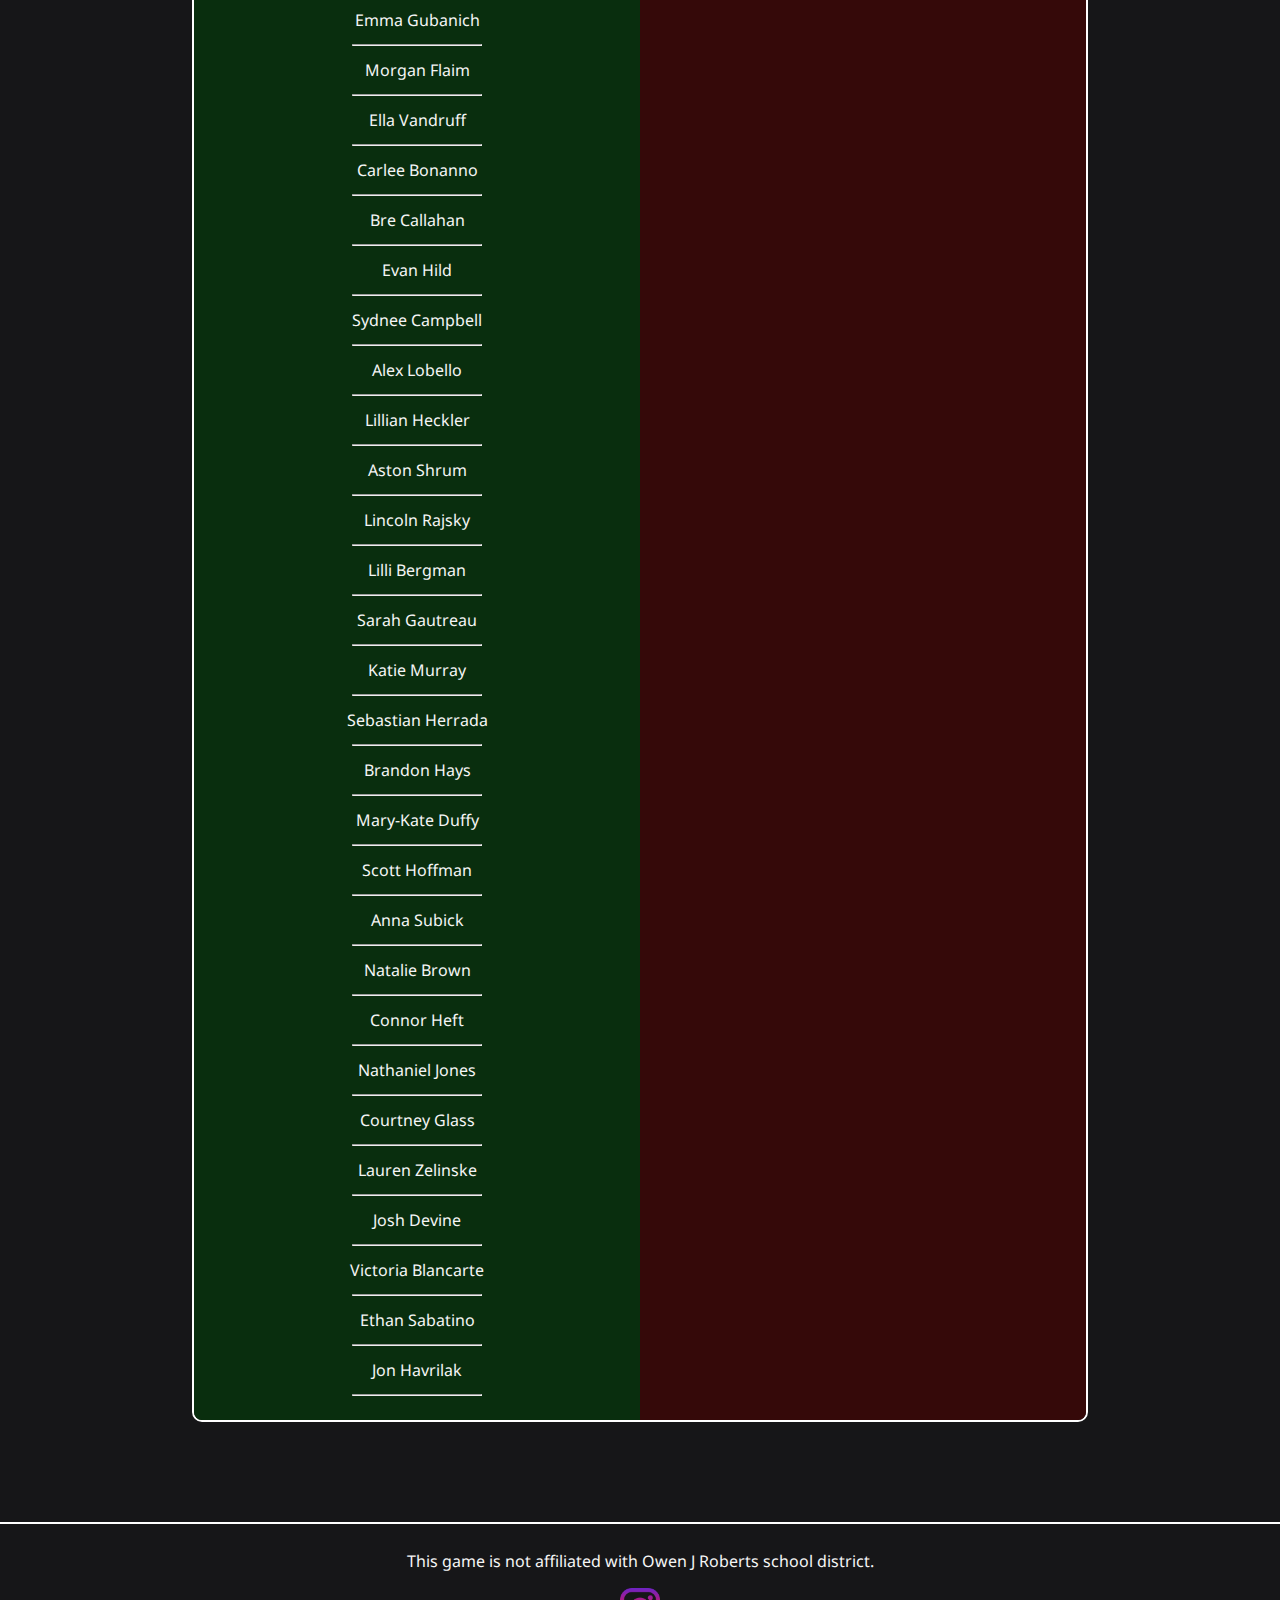
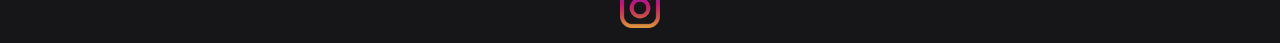
==== commit fcd3bcd8: "db updates" ====
--- a/index.html
+++ b/index.html
@@ -32,7 +32,7 @@
             <h1 class="blockTitle" id="playerCounter"></h1>
         </div>
         <div class="playerBlock">
-            <h1>Deaths Yesterday</h1>
+            <h1>Recent Deaths</h1>
             <ul class="playerList" id="todayDeathList">
                 
             </ul>
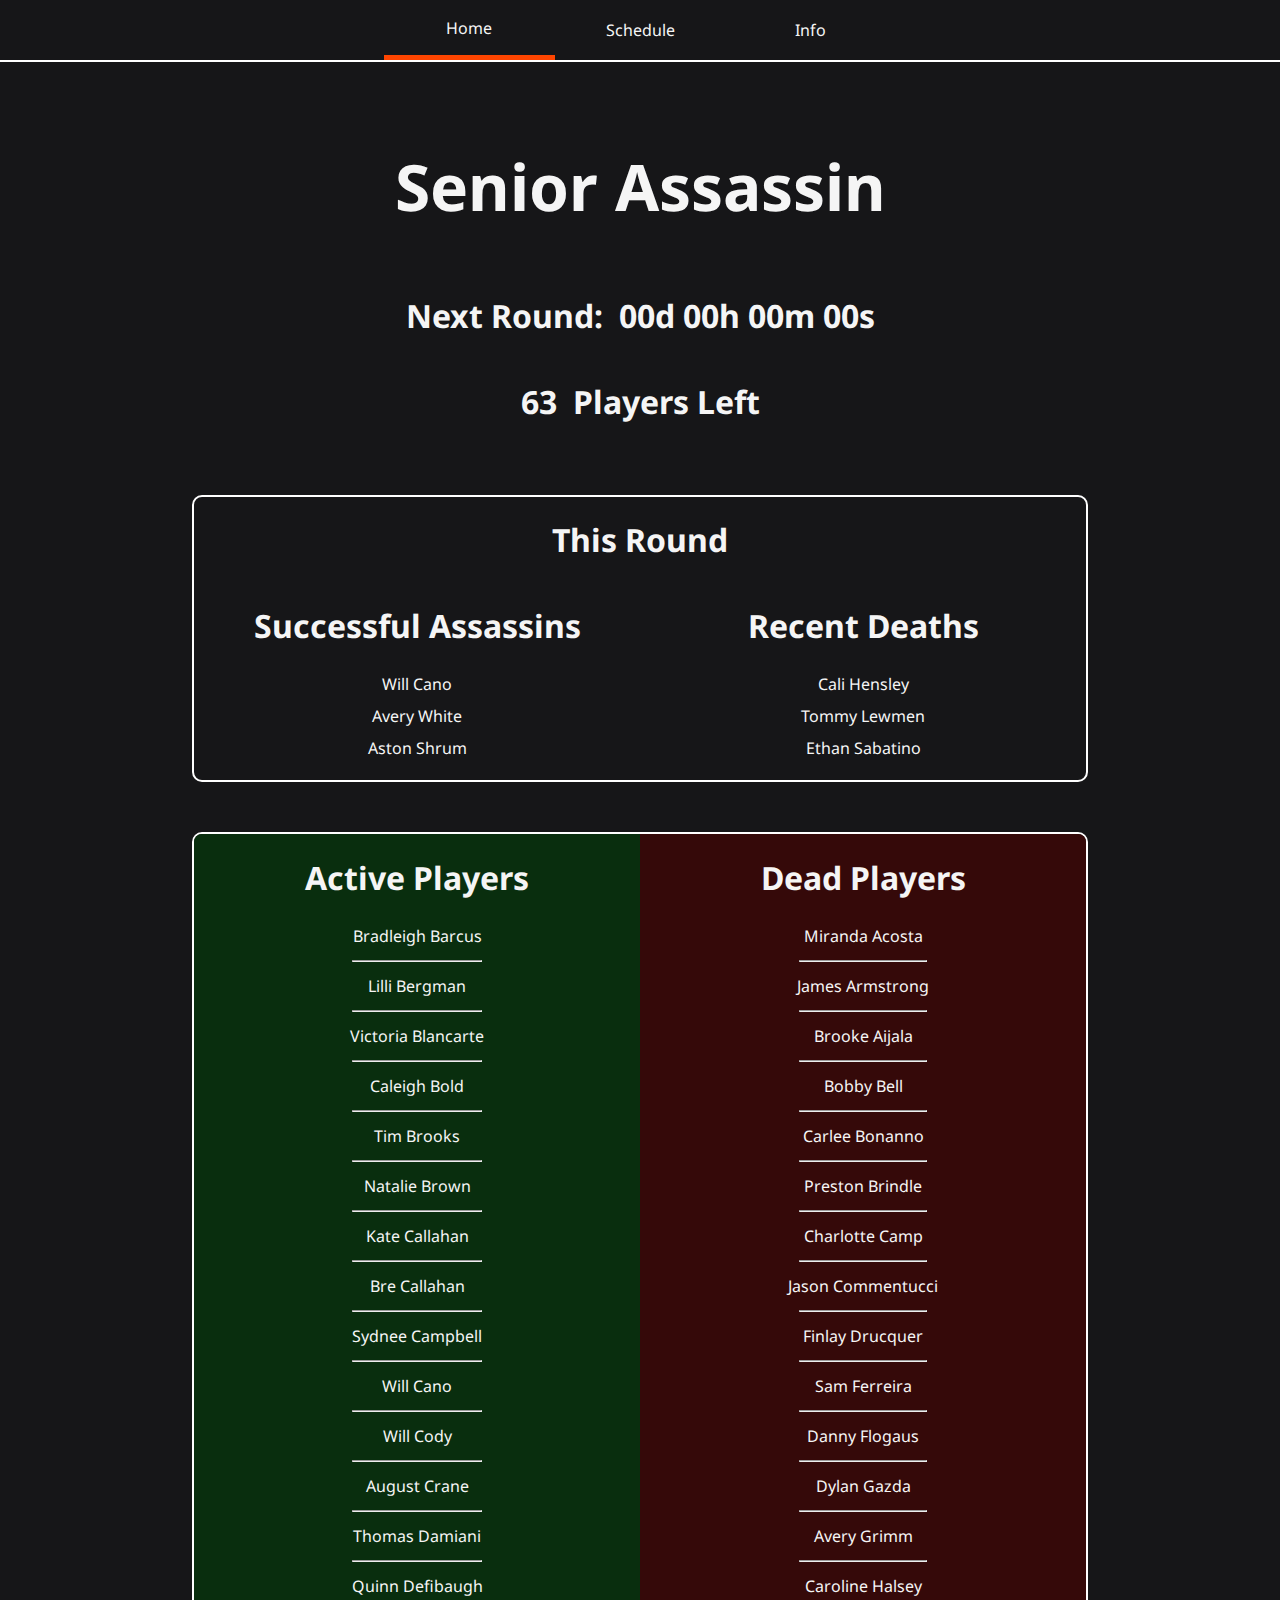
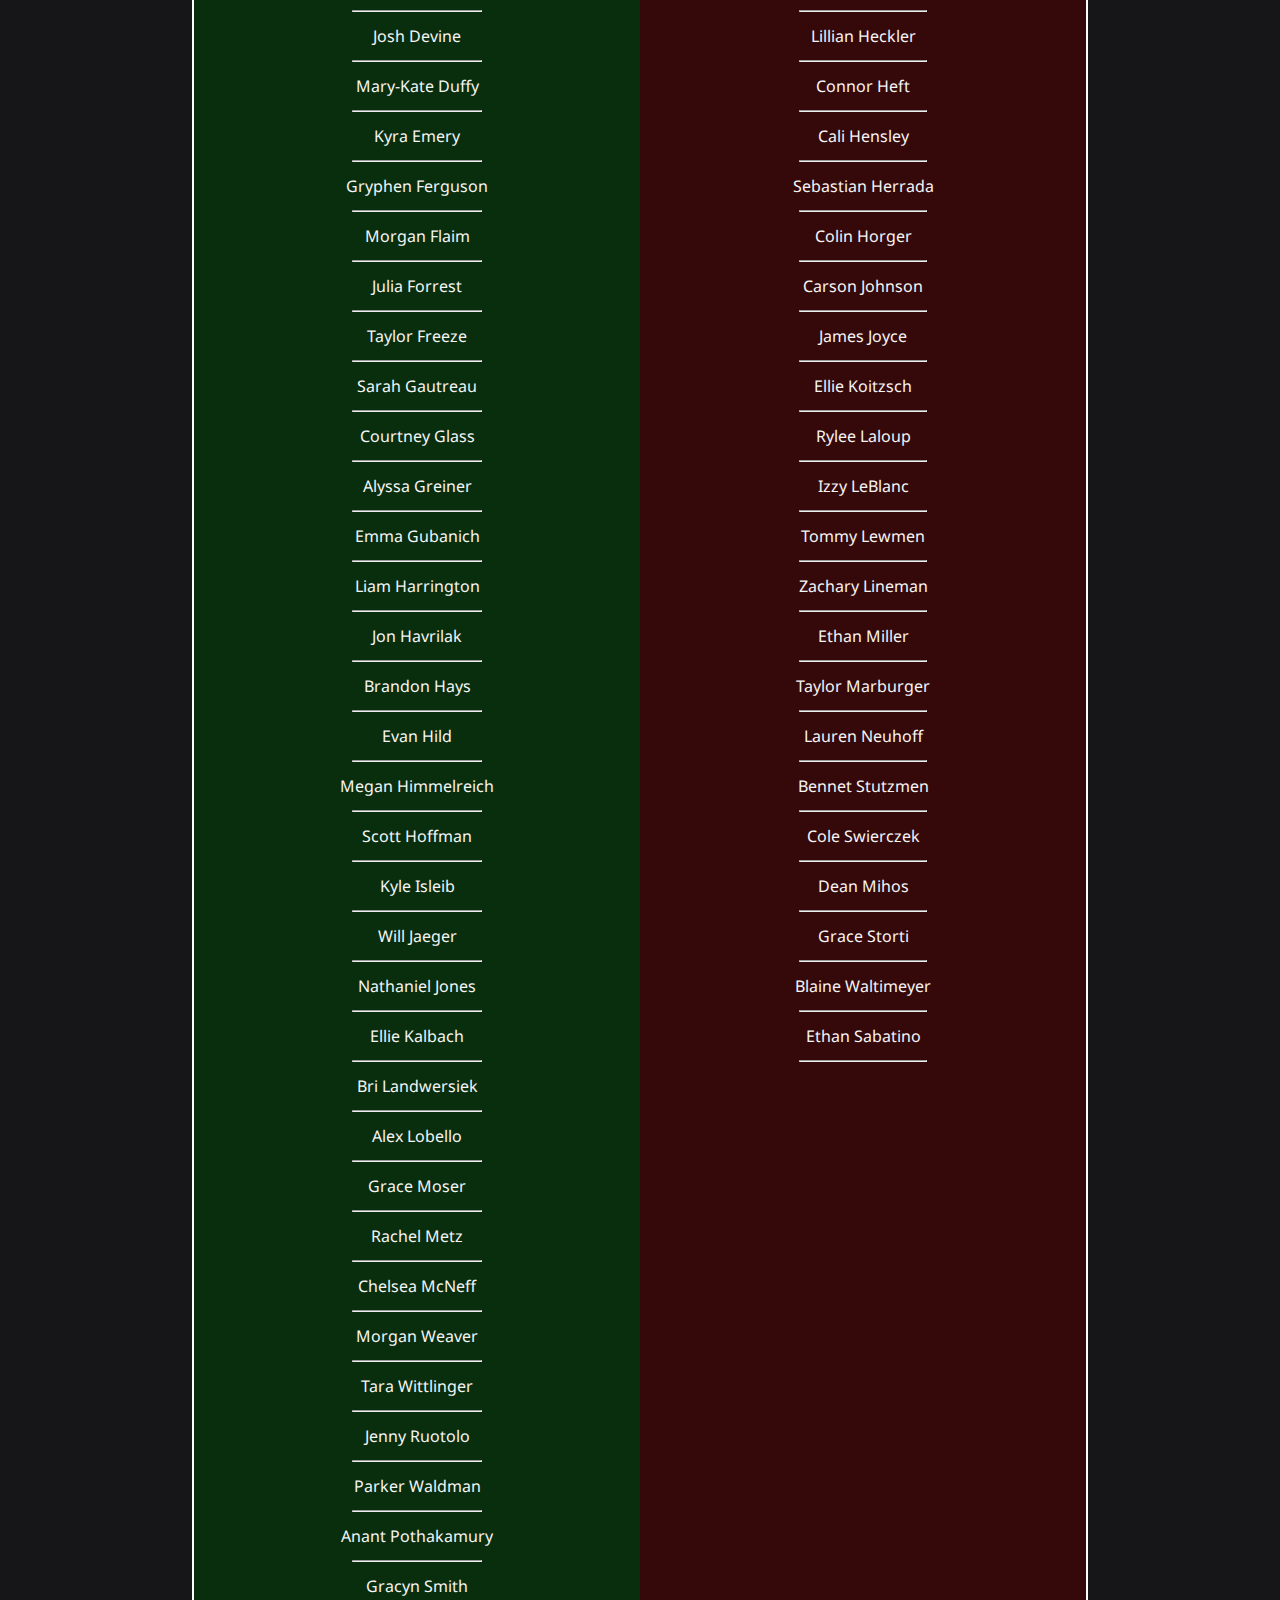
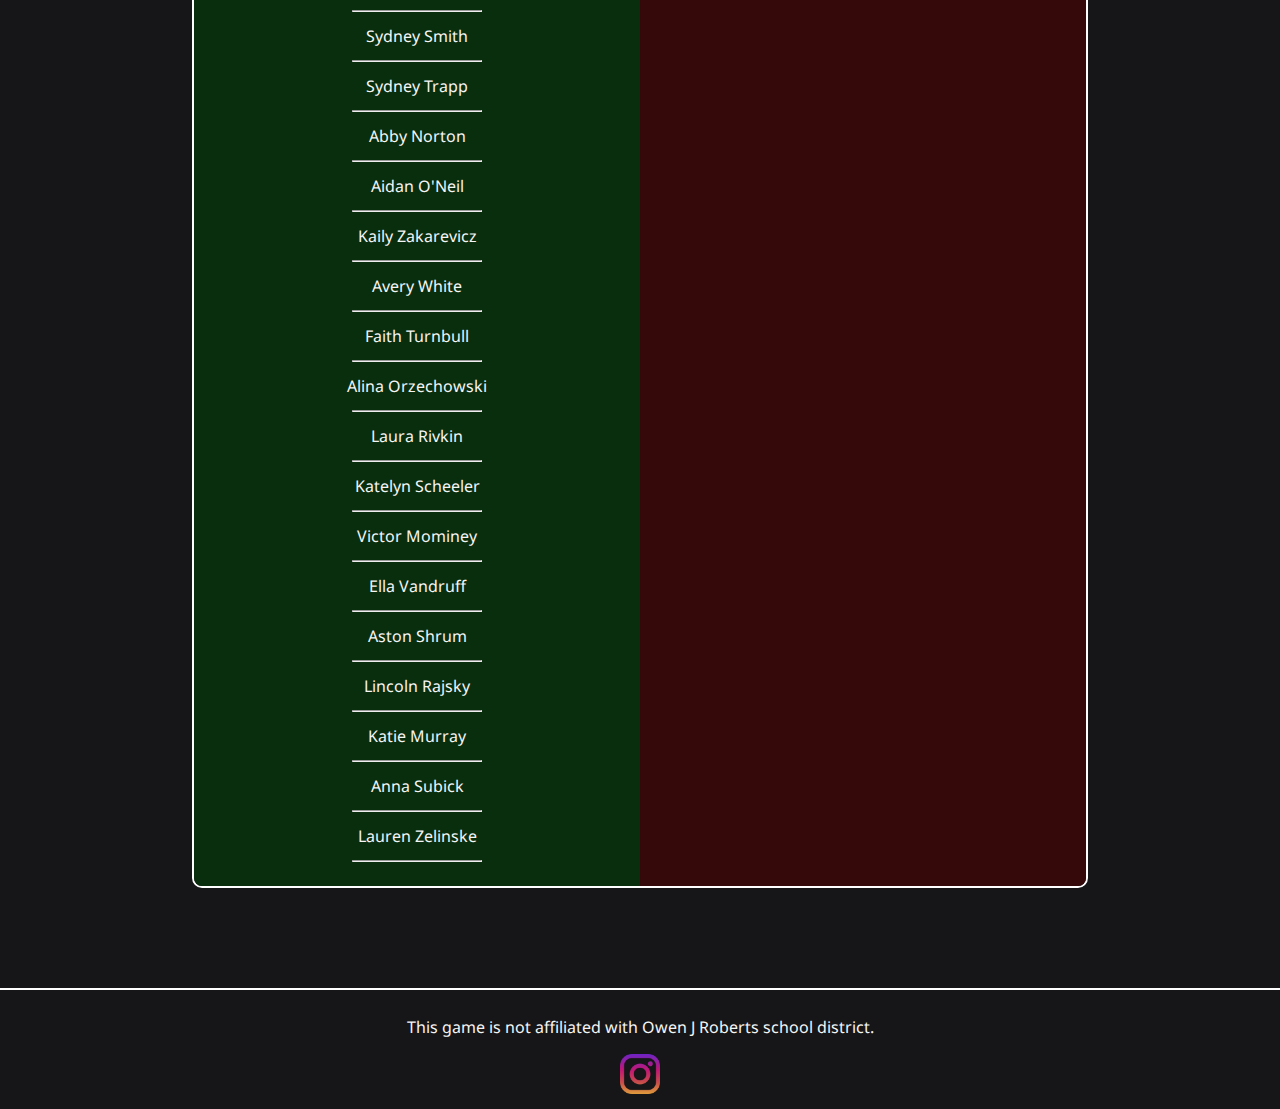
==== commit b26abc94: "home page update and DB updates" ====
--- a/index.html
+++ b/index.html
@@ -25,17 +25,26 @@
         <h1 class="timerText" id="timer">00d 00h 00m 00s</h1>
     </div>
     
+    <div class="timerContainer">
+        <h1 id="playerCounter"></h1>
+        <h1>&nbsp; Players Left</h1>
+    </div>
 
-    <div class="playerContainer">
-        <div class="playerBlock">
-            <h1>Total Players Left:</h1>
-            <h1 class="blockTitle" id="playerCounter"></h1>
-        </div>
-        <div class="playerBlock">
-            <h1>Recent Deaths</h1>
-            <ul class="playerList" id="todayDeathList">
-                
-            </ul>
+    <div class="playerContainer vertical">
+        <h1>This Round</h1>
+        <div style="display: flex; flex-direction: row;">
+            <div class="playerBlock">
+                <h1>Successful Assassins</h1>
+                <ul class="playerList" id="safeList">
+                    
+                </ul>
+            </div>
+            <div class="playerBlock">
+                <h1>Recent Deaths</h1>
+                <ul class="playerList" id="todayDeathList">
+                    
+                </ul>
+            </div>
         </div>
     </div>
 
--- a/style.css
+++ b/style.css
@@ -6,6 +6,9 @@
     margin: 5px 0;
 }
 
+h1{
+    text-align: center;
+}
 
 body{
     display: flex;
@@ -73,6 +76,10 @@
     justify-content: center;
 }
 
+.vertical{
+    flex-direction: column;
+}
+
 .single{
     width: 40%;
 }
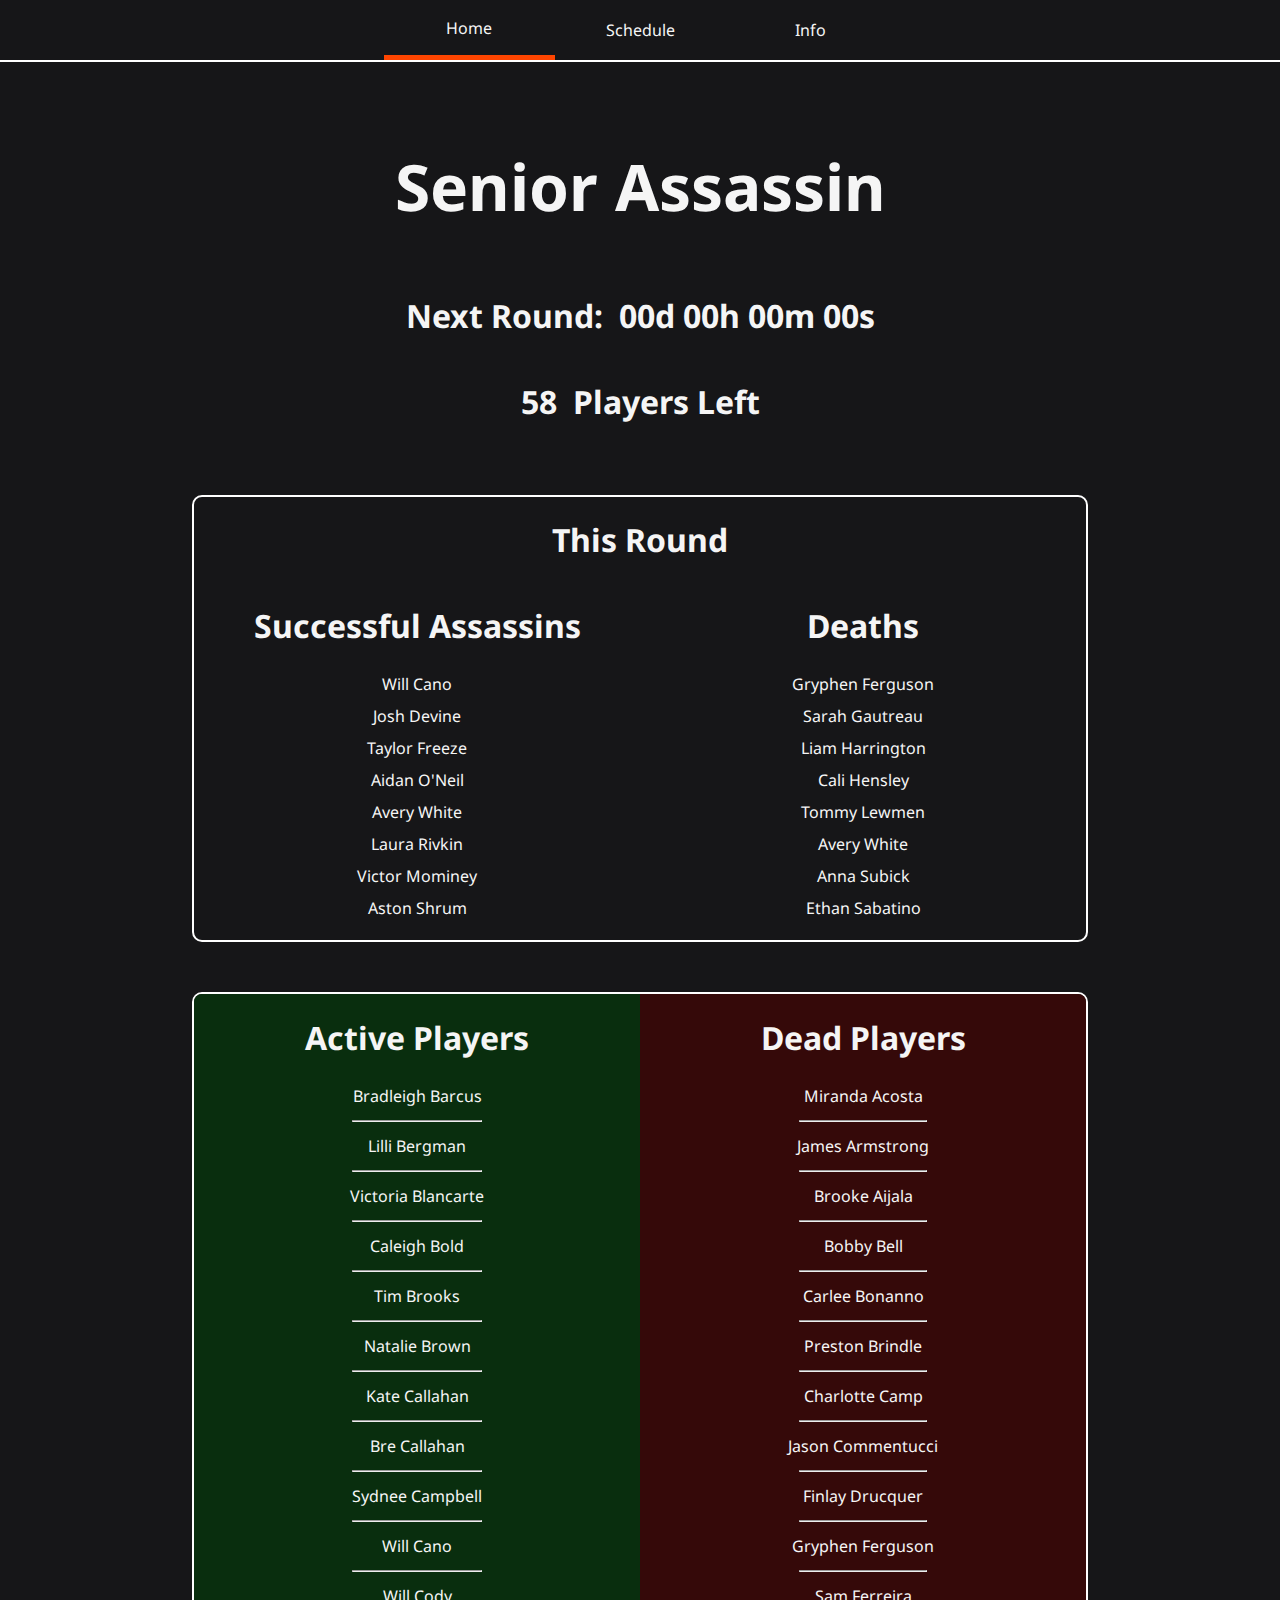
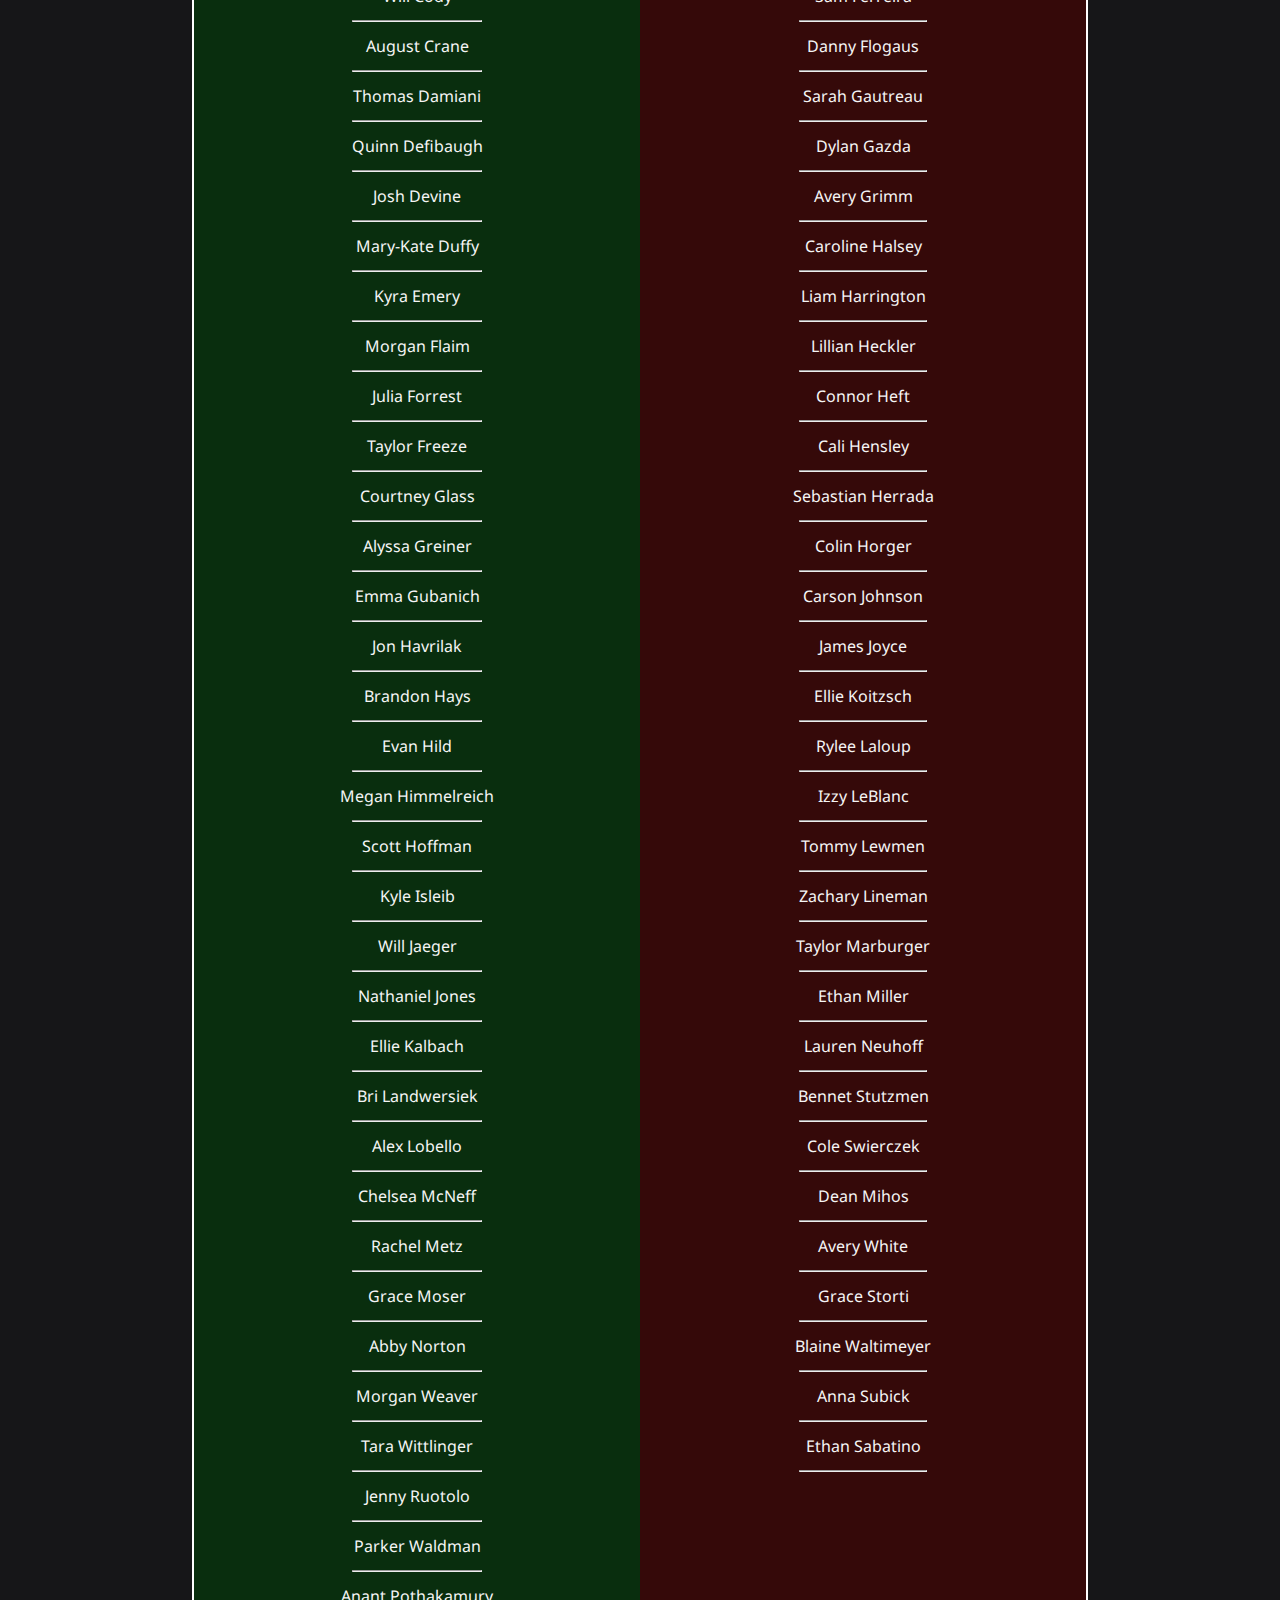
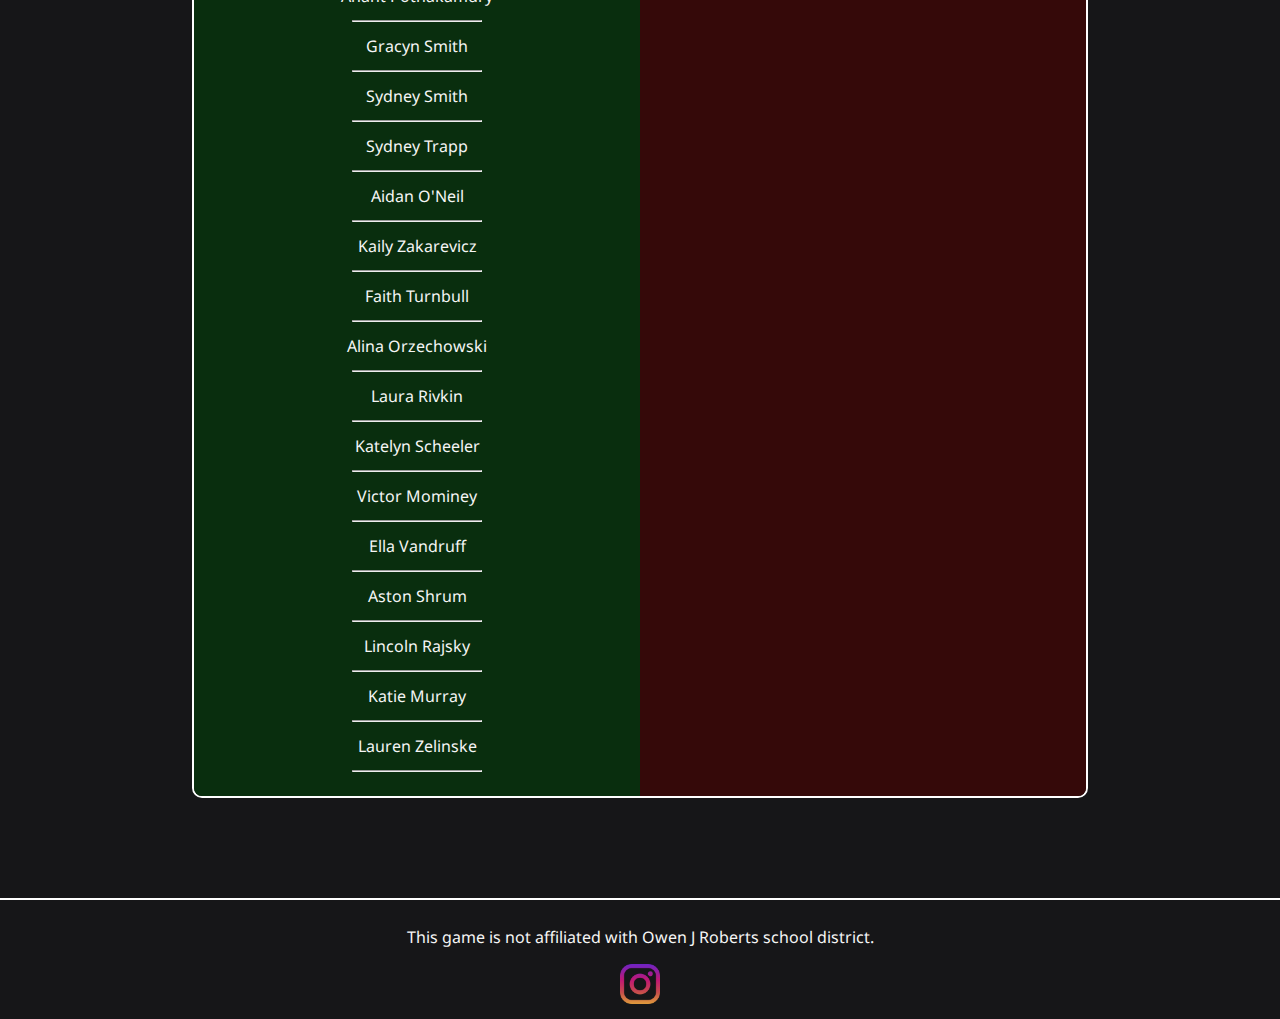
==== commit eee8f159: "db updates" ====
--- a/index.html
+++ b/index.html
@@ -40,7 +40,7 @@
                 </ul>
             </div>
             <div class="playerBlock">
-                <h1>Recent Deaths</h1>
+                <h1>Deaths</h1>
                 <ul class="playerList" id="todayDeathList">
                     
                 </ul>
